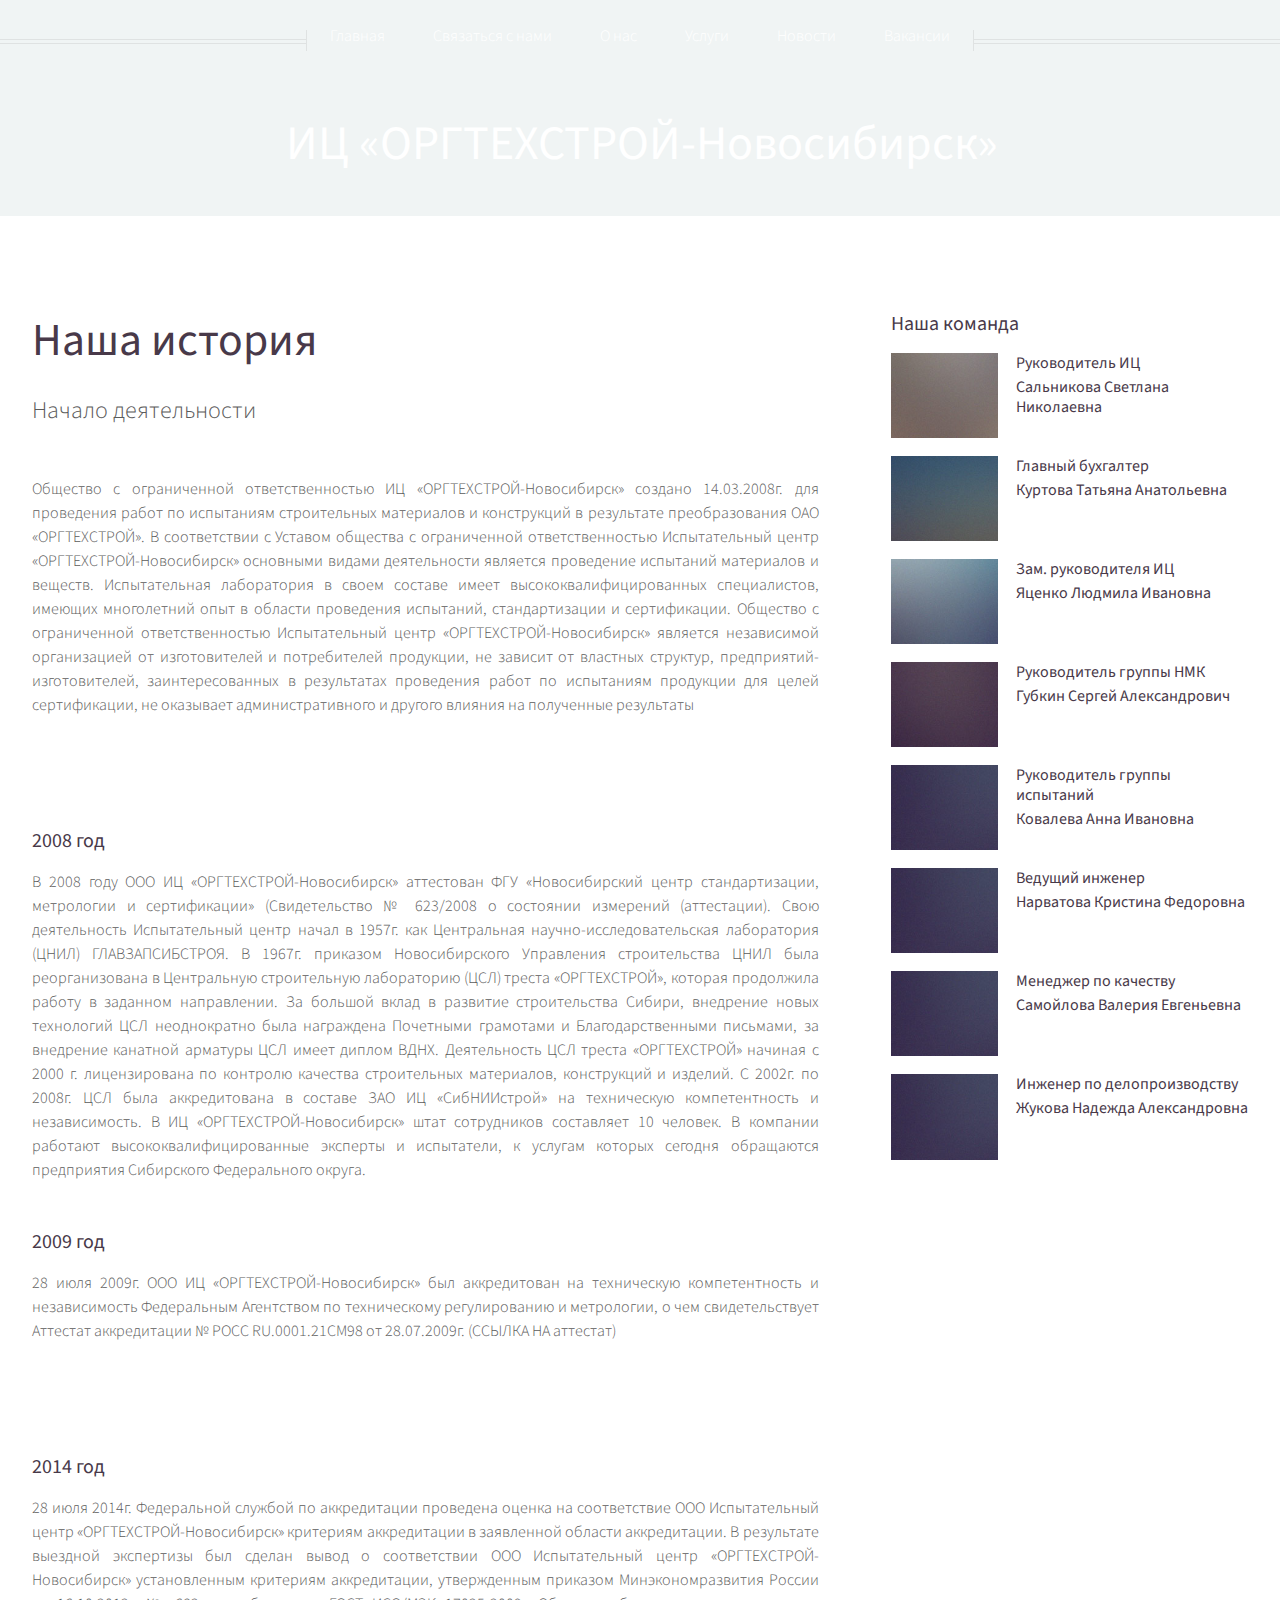
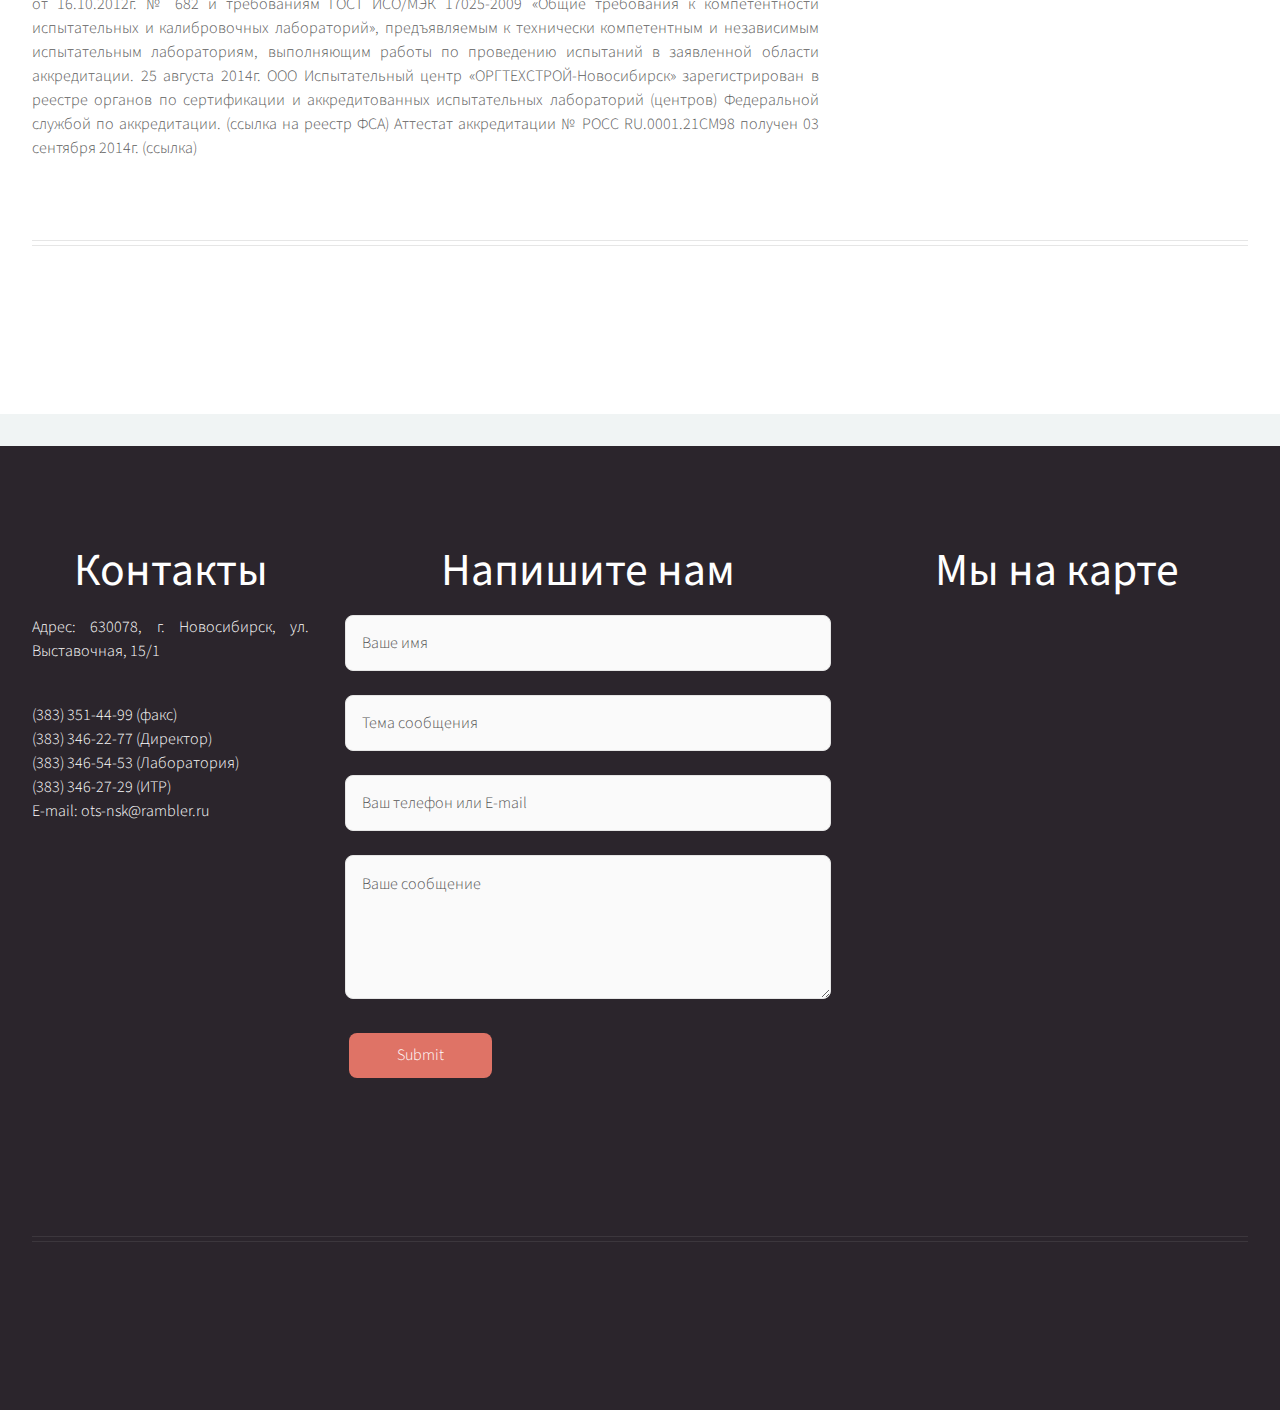
==== history.html @ ccca9468 "initial commit" ====
<!DOCTYPE HTML>
<!--
	Helios by HTML5 UP
	html5up.net | @ajlkn
	Free for personal and commercial use under the CCA 3.0 license (html5up.net/license)
-->
<html>
	<head>
		<title>Наша история</title>
		<meta charset="utf-8" />
		<meta name="viewport" content="width=device-width, initial-scale=1" />
		<!--[if lte IE 8]><script src="assets/js/ie/html5shiv.js"></script><![endif]-->
		<link rel="stylesheet" href="assets/css/main.css" />
		<!--[if lte IE 8]><link rel="stylesheet" href="assets/css/ie8.css" /><![endif]-->
	</head>
	<body class="right-sidebar">
		<div id="page-wrapper">

			<!-- Header -->
				<div id="header">

					<!-- Inner -->
						<div class="inner">
							<header>
								<h1><a href="index.html" id="logo">ИЦ «ОРГТЕХСТРОЙ-Новосибирск»</a></h1>
							</header>
						</div>
					<nav id="nav">
						<ul>
							<li><a href="index.html">Главная</a></li>
							<li><a href="#footer">Связаться с нами</a></li>
							<li>
								<a href="#">О нас</a>
								<ul>
									<li><a href="history.html">История</a></li>
									<li><a href="#">Наши документы</a></li>
									<li><a href="history.html">Руководство</a></li>
								</ul>
							</li>
							<li><a href="offers.html">Услуги</a></li>
							<li><a href="left-sidebar.html">Новости</a></li>
							<li><a href="vacancies.html">Вакансии</a></li>
							<!--<li><a href="no-sidebar.html">No Sidebar</a></li>-->
						</ul>
					</nav>

				</div>

			<!-- Main -->
				<div class="wrapper style1">

					<div class="container">
						<div class="row 200%">
							<div class="8u 12u(mobile)" id="content">
								<!--Сюда--><article id="main">
									<header>
										<h2>Наша история</h2>
										<p>
											Начало деятельности
										</p>
									</header>

									<p>
										Общество с ограниченной ответственностью ИЦ «ОРГТЕХСТРОЙ-Новосибирск» создано 14.03.2008г.  для проведения работ по испытаниям строительных материалов и конструкций в результате преобразования ОАО «ОРГТЕХСТРОЙ».
										В соответствии с Уставом общества с ограниченной ответственностью Испытательный центр «ОРГТЕХСТРОЙ-Новосибирск» основными видами деятельности является проведение испытаний материалов и веществ.
										Испытательная лаборатория в своем составе имеет высококвалифицированных специалистов, имеющих многолетний опыт в области проведения испытаний, стандартизации и сертификации.
										Общество с ограниченной ответственностью Испытательный центр «ОРГТЕХСТРОЙ-Новосибирск» является независимой организацией от изготовителей и потребителей продукции, не зависит от властных структур, предприятий-изготовителей, заинтересованных в результатах проведения работ по испытаниям продукции для целей сертификации, не оказывает административного и другого влияния на полученные результаты

									</p>
									<section>
											<a href="#" class="image featured"><img src="images/imgOnas1.jpg" alt="" /></a>
										<header>
											<h3>2008 год</h3>
										</header>
										<p>
											В 2008 году ООО ИЦ «ОРГТЕХСТРОЙ-Новосибирск» аттестован   ФГУ «Новосибирский центр стандартизации, метрологии и сертификации» (Свидетельство № 623/2008 о состоянии измерений (аттестации).
Свою деятельность Испытательный центр начал в 1957г.  как Центральная научно-исследовательская лаборатория (ЦНИЛ) ГЛАВЗАПСИБСТРОЯ.   В 1967г. приказом Новосибирского Управления строительства ЦНИЛ была реорганизована в Центральную строительную лабораторию (ЦСЛ) треста «ОРГТЕХСТРОЙ», которая продолжила работу в заданном направлении.
За большой вклад в развитие строительства Сибири, внедрение новых технологий ЦСЛ неоднократно была награждена Почетными грамотами и Благодарственными письмами, за внедрение канатной арматуры ЦСЛ имеет диплом ВДНХ.
Деятельность ЦСЛ треста «ОРГТЕХСТРОЙ» начиная с 2000 г.  лицензирована по контролю качества строительных материалов, конструкций и изделий.  С 2002г. по 2008г. ЦСЛ была аккредитована в составе ЗАО ИЦ «СибНИИстрой» на техническую компетентность и независимость.
В ИЦ «ОРГТЕХСТРОЙ-Новосибирск» штат сотрудников составляет 10   человек.    В компании работают высококвалифицированные эксперты и испытатели, к услугам которых сегодня обращаются предприятия Сибирского Федерального округа.

										</p>

									</section>
									<section>
										<header>
											<h3>2009 год</h3>
										</header>
										<p>
											28 июля 2009г.  ООО ИЦ «ОРГТЕХСТРОЙ-Новосибирск» был аккредитован на техническую компетентность и независимость Федеральным Агентством по техническому регулированию и метрологии, о чем свидетельствует Аттестат аккредитации № РОСС RU.0001.21СМ98 от 28.07.2009г. (ССЫЛКА НА аттестат)
										</p>
									</section>
									<a href="#" class="image featured"><img src="images/imgOnas2.jpg" alt="" /></a>
									<section>
										<header>
											<h3>2014 год</h3>
										</header>

										<p>
											28 июля 2014г.  Федеральной службой по аккредитации проведена оценка на соответствие ООО Испытательный центр «ОРГТЕХСТРОЙ-Новосибирск» критериям аккредитации в заявленной области аккредитации.
В результате выездной экспертизы был сделан вывод о соответствии ООО Испытательный центр «ОРГТЕХСТРОЙ-Новосибирск» установленным критериям аккредитации, утвержденным приказом Минэкономразвития России от 16.10.2012г.  № 682 и требованиям ГОСТ ИСО/МЭК 17025-2009 «Общие требования к компетентности испытательных и калибровочных лабораторий», предъявляемым к технически компетентным и независимым испытательным лабораториям, выполняющим работы по проведению испытаний в заявленной области аккредитации.
25 августа 2014г. ООО Испытательный центр «ОРГТЕХСТРОЙ-Новосибирск» зарегистрирован в реестре органов по сертификации и аккредитованных испытательных лабораторий (центров) Федеральной службой по аккредитации. (ссылка на реестр ФСА)

Аттестат аккредитации № РОСС RU.0001.21СМ98  получен   03 сентября 2014г. (ссылка)

</p>
									</section>
								</article>
							</div>
							<div class="4u 12u(mobile)" id="sidebar">
								<section>
									<header>
										<h3>Наша команда</h3>
									</header>
								<!--	<p>
										Tempus cubilia ultrices tempor sagittis. Nisl fermentum consequat integer interdum.
									</p>-->
									<div class="row 50%">
										<div class="4u">
											<a href="#" class="image fit"><img src="images/pic10.jpg" alt="" /></a>
										</div>
										<div class="8u">
											<h4>Руководитель ИЦ</h4>
											<h1>
												Сальникова Светлана Николаевна

											</h1>
										</div>
									</div>
									<div class="row 50%">
										<div class="4u">
											<a href="#" class="image fit"><img src="images/pic12.jpg" alt="" /></a>
										</div>
										<div class="8u">
											<h4>Главный бухгалтер</h4>
											<h1>
												Куртова Татьяна Анатольевна
											</h1>
										</div>
									</div>
									<div class="row 50%">
										<div class="4u">
											<a href="#" class="image fit"><img src="images/pic11.jpg" alt="" /></a>
										</div>
										<div class="8u">
											<h4>Зам. руководителя ИЦ</h4>
											<h1>
												Яценко Людмила Ивановна

											</h1>
										</div>
									</div>

									<div class="row 50%">
										<div class="4u">
											<a href="#" class="image fit"><img src="images/pic13.jpg" alt="" /></a>
										</div>
										<div class="8u">

											<h4>
											Руководитель группы НМК
										</h4>
										<h1>Губкин Сергей Александрович</h1>
										</div>
									</div>
									<div class="row 50%">
										<div class="4u">
											<a href="#" class="image fit"><img src="images/pic14.jpg" alt="" /></a>
										</div>
										<div class="8u">

											<h4>
													Руководитель группы испытаний
											</h4>
											<h1>Ковалева Анна Ивановна</h1>
										</div>
									</div>
									<div class="row 50%">
										<div class="4u">
											<a href="#" class="image fit"><img src="images/pic14.jpg" alt="" /></a>
										</div>
										<div class="8u">

											<h4>
												Ведущий инженер
											</h4>
											<h1>Нарватова Кристина Федоровна</h1>
										</div>
									</div>
									<div class="row 50%">
										<div class="4u">
											<a href="#" class="image fit"><img src="images/pic14.jpg" alt="" /></a>
										</div>
										<div class="8u">
											<h4>
													Менеджер по качеству
											</h4>
											<h1>Самойлова Валерия Евгеньевна</h1>

										</div>
									</div>
									<div class="row 50%">
										<div class="4u">
											<a href="#" class="image fit"><img src="images/pic14.jpg" alt="" /></a>
										</div>
										<div class="8u">
											<h4>
												Инженер по делопроизводству
											</h4>
											<h1>Жукова Надежда Александровна</h1>

										</div>
									</div>
									<!--<footer>
										<a href="#" class="button">Magna Adipiscing</a>
									</footer>-->
								</section>
							</div>
						</div>
						<hr />
						<!--<div class="row">
							<article class="4u 12u(mobile) special">
								<a href="#" class="image featured"><img src="images/pic07.jpg" alt="" /></a>
								<header>
									<h3><a href="#">Gravida aliquam penatibus</a></h3>
								</header>
								<p>
									Amet nullam fringilla nibh nulla convallis tique ante proin sociis accumsan lobortis. Auctor etiam
									porttitor phasellus tempus cubilia ultrices tempor sagittis. Nisl fermentum consequat integer interdum.
								</p>
							</article>
							<article class="4u 12u(mobile) special">
								<a href="#" class="image featured"><img src="images/pic08.jpg" alt="" /></a>
								<header>
									<h3><a href="#">Sed quis rhoncus placerat</a></h3>
								</header>
								<p>
									Amet nullam fringilla nibh nulla convallis tique ante proin sociis accumsan lobortis. Auctor etiam
									porttitor phasellus tempus cubilia ultrices tempor sagittis. Nisl fermentum consequat integer interdum.
								</p>
							</article>
							<article class="4u 12u(mobile) special">
								<a href="#" class="image featured"><img src="images/pic09.jpg" alt="" /></a>
								<header>
									<h3><a href="#">Magna laoreet et aliquam</a></h3>
								</header>
								<p>
									Amet nullam fringilla nibh nulla convallis tique ante proin sociis accumsan lobortis. Auctor etiam
									porttitor phasellus tempus cubilia ultrices tempor sagittis. Nisl fermentum consequat integer interdum.
								</p>
							</article>
						</div>
					</div>

				</div>-->
</div>


			<!-- Footer -->
</div>
			<div id="footer">
				<div class="container">
					<div class="row">

						<!-- Tweets -->
							<section class="3u 12u(mobile)">
								<header>
									<h2>Контакты</h2>
								</header>
								<ul class="divided">
									<li>
										<p>
											<p>Адрес: 630078, г. Новосибирск, ул. Выставочная, 15/1</p>
											<br>
											(383) 351-44-99 (факс)<br>
											(383) 346-22-77 (Директор)<br>
											(383) 346-54-53 (Лаборатория)<br>
											(383) 346-27-29 (ИТР)<br>
											E-mail: ots-nsk@rambler.ru<br>
										</p>
									</li>
								</ul>

							</section>

						<!-- Posts-->
							<section class="5u 12u(mobile)">
								<header>
									<h2>Напишите нам</h2>
								</header>
								<section>
								<form>
									<table>
										<tr>
											<input type="text" placeholder="Ваше имя">
										</tr>
										<br>
									<tr>
										<input type="text" placeholder="Тема сообщения">
									</tr>
									<br>
									<tr>
									<input type="text" placeholder="Ваш телефон или E-mail ">
								</tr>
								<br>
								<tr>
									<textarea placeholder="Ваше сообщение"></textarea>
								</tr>
								<br>
								<tr>
									<td>
</td>
									<td>
									<input type="submit" align="right">
								</td>
								</tr>
								</table>
								</form>
							</section>
							<!--	<ul class="divided">
									<li>
										<article class="post stub">
											<header>
												<h3><a href="#">Nisl fermentum integer</a></h3>
											</header>
											<span class="timestamp">3 hours ago</span>
										</article>
									</li>
									<li>
										<article class="post stub">
											<header>
												<h3><a href="#">Phasellus portitor lorem</a></h3>
											</header>
											<span class="timestamp">6 hours ago</span>
										</article>
									</li>
									<li>
										<article class="post stub">
											<header>
												<h3><a href="#">Magna tempus consequat</a></h3>
											</header>
											<span class="timestamp">Yesterday</span>
										</article>
									</li>
									<li>
										<article class="post stub">
											<header>
												<h3><a href="#">Feugiat lorem ipsum</a></h3>
											</header>
											<span class="timestamp">2 days ago</span>
										</article>
									</li>
								</ul>-->
							</section>

						<!-- Photos -->
							<section class="4u 12u(mobile)">

								<header>
									<h2><span class="label">Мы на карте</span></h2>
								</header>
								<div class="row 25%">
								<iframe src="https://www.google.com/maps/embed?pb=!1m18!1m12!1m3!1d2289.064866136699!2d82.88998901590107!3d54.98949668035609!2m3!1f0!2f0!3f0!3m2!1i1024!2i768!4f13.1!3m3!1m2!1s0x42dfe6e9961759fd%3A0x32cf7e090888623c!2z0J7RgNCz0YLQtdGF0YHRgtGA0L7QuSwg0JjRgdC_0YvRgtCw0YLQtdC70YzQvdCw0Y8g0JvQsNCx0L7RgNCw0YLQvtGA0LjRjw!5e0!3m2!1sru!2sru!4v1465127766313" width="550" height="550" frameborder="0" style="border:0" allowfullscreen></iframe>
							</section>
					</div>
					<hr />
				<!--	<div class="row">
						<div class="12u">

							<!-- Contact -->
								<!--<section class="contact">
									<header>
										<h3>Nisl turpis nascetur interdum?</h3>
									</header>
									<p>Urna nisl non quis interdum mus ornare ridiculus egestas ridiculus lobortis vivamus tempor aliquet.</p>
									<ul class="icons">
										<li><a href="#" class="icon fa-twitter"><span class="label">Twitter</span></a></li>
										<li><a href="#" class="icon fa-facebook"><span class="label">Facebook</span></a></li>
										<li><a href="#" class="icon fa-instagram"><span class="label">Instagram</span></a></li>
										<li><a href="#" class="icon fa-pinterest"><span class="label">Pinterest</span></a></li>
										<li><a href="#" class="icon fa-dribbble"><span class="label">Dribbble</span></a></li>
										<li><a href="#" class="icon fa-linkedin"><span class="label">Linkedin</span></a></li>
									</ul>
								</section>

							<!-- Copyright -->
							<!--	<div class="copyright">
									<ul class="menu">
										<li>&copy; Untitled. All rights reserved.</li><li>Design: <a href="http://html5up.net">HTML5 UP</a></li>
									</ul>
								</div>-->

						</div>

					</div>




		<!-- Scripts -->
			<script src="assets/js/jquery.min.js"></script>
			<script src="assets/js/jquery.dropotron.min.js"></script>
			<script src="assets/js/jquery.scrolly.min.js"></script>
			<script src="assets/js/jquery.onvisible.min.js"></script>
			<script src="assets/js/skel.min.js"></script>
			<script src="assets/js/util.js"></script>
			<!--[if lte IE 8]><script src="assets/js/ie/respond.min.js"></script><![endif]-->
			<script src="assets/js/main.js"></script>

	</body>
</html>
---- assets/css/main.css ----
@import url("http://fonts.googleapis.com/css?family=Source+Sans+Pro:300,300italic,400,400italic,600");
@import url("font-awesome.min.css");

/*
	Helios by HTML5 UP
	html5up.net | @ajlkn
	Free for personal and commercial use under the CCA 3.0 license (html5up.net/license)
*/

/* Reset */

	html, body, div, span, applet, object, iframe, h1, h2, h3, h4, h5, h6, p, blockquote, pre, a, abbr, acronym, address, big, cite, code, del, dfn, em, img, ins, kbd, q, s, samp, small, strike, strong, sub, sup, tt, var, b, u, i, center, dl, dt, dd, ol, ul, li, fieldset, form, label, legend, table, caption, tbody, tfoot, thead, tr, th, td, article, aside, canvas, details, embed, figure, figcaption, footer, header, hgroup, menu, nav, output, ruby, section, summary, time, mark, audio, video {
		margin: 0;
		padding: 0;
		border: 0;
		font-size: 100%;
		font: inherit;
		vertical-align: baseline;
	}

	article, aside, details, figcaption, figure, footer, header, hgroup, menu, nav, section {
		display: block;
	}

	body {
		line-height: 1;
	}

	ol, ul {
		list-style: none;
	}

	blockquote, q {
		quotes: none;
	}

	blockquote:before, blockquote:after, q:before, q:after {
		content: '';
		content: none;
	}

	table {
		border-collapse : separate;
		border-style : solid;
		font-size: small;
	}

	body {
		-webkit-text-size-adjust: none;
	}

/* Box Model */

	*, *:before, *:after {
		-moz-box-sizing: border-box;
		-webkit-box-sizing: border-box;
		box-sizing: border-box;
	}

/* Containers */

	.container {
		margin-left: auto;
		margin-right: auto;
	}

	.container.\31 25\25 {
		width: 100%;
		max-width: 1750px;
		min-width: 1400px;
	}

	.container.\37 5\25 {
		width: 1050px;
	}

	.container.\35 0\25 {
		width: 700px;
	}

	.container.\32 5\25 {
		width: 350px;
	}

	.container {
		width: 1400px;
	}

	@media screen and (max-width: 1680px) {

		.container.\31 25\25 {
			width: 100%;
			max-width: 1500px;
			min-width: 1200px;
		}

		.container.\37 5\25 {
			width: 900px;
		}

		.container.\35 0\25 {
			width: 600px;
		}

		.container.\32 5\25 {
			width: 300px;
		}

		.container {
			width: 1200px;
		}

	}

	@media screen and (max-width: 1280px) {

		.container.\31 25\25 {
			width: 100%;
			max-width: 125%;
			min-width: 100%;
		}

		.container.\37 5\25 {
			width: 75%;
		}

		.container.\35 0\25 {
			width: 50%;
		}

		.container.\32 5\25 {
			width: 25%;
		}

		.container {
			width: 100%;
		}

	}

	@media screen and (max-width: 960px) {

		.container.\31 25\25 {
			width: 100%;
			max-width: 125%;
			min-width: 100%;
		}

		.container.\37 5\25 {
			width: 75%;
		}

		.container.\35 0\25 {
			width: 50%;
		}

		.container.\32 5\25 {
			width: 25%;
		}

		.container {
			width: 100%;
		}

	}

	@media screen and (max-width: 840px) {

		.container.\31 25\25 {
			width: 100%;
			max-width: 125%;
			min-width: 100%;
		}

		.container.\37 5\25 {
			width: 75%;
		}

		.container.\35 0\25 {
			width: 50%;
		}

		.container.\32 5\25 {
			width: 25%;
		}

		.container {
			width: 100% !important;
		}

	}

	@media screen and (max-width: 736px) {

		.container.\31 25\25 {
			width: 100%;
			max-width: 125%;
			min-width: 100%;
		}

		.container.\37 5\25 {
			width: 75%;
		}

		.container.\35 0\25 {
			width: 50%;
		}

		.container.\32 5\25 {
			width: 25%;
		}

		.container {
			width: 100% !important;
		}

	}

/* Grid */

	.row {
		border-bottom: solid 1px transparent;
		-moz-box-sizing: border-box;
		-webkit-box-sizing: border-box;
		box-sizing: border-box;
	}

	.row > * {
		float: left;
		-moz-box-sizing: border-box;
		-webkit-box-sizing: border-box;
		box-sizing: border-box;
	}

	.row:after, .row:before {
		content: '';
		display: block;
		clear: both;
		height: 0;
	}

	.row.uniform > * > :first-child {
		margin-top: 0;
	}

	.row.uniform > * > :last-child {
		margin-bottom: 0;
	}

	.row.\30 \25 > * {
		padding: 0px 0 0 0px;
	}

	.row.\30 \25 {
		margin: 0px 0 -1px 0px;
	}

	.row.uniform.\30 \25 > * {
		padding: 0px 0 0 0px;
	}

	.row.uniform.\30 \25 {
		margin: 0px 0 -1px 0px;
	}

	.row > * {
		padding: 48px 0 0 48px;
	}

	.row {
		margin: -48px 0 -1px -48px;
	}

	.row.uniform > * {
		padding: 48px 0 0 48px;
	}

	.row.uniform {
		margin: -48px 0 -1px -48px;
	}

	.row.\32 00\25 > * {
		padding: 96px 0 0 96px;
	}

	.row.\32 00\25 {
		margin: -96px 0 -1px -96px;
	}

	.row.uniform.\32 00\25 > * {
		padding: 96px 0 0 96px;
	}

	.row.uniform.\32 00\25 {
		margin: -96px 0 -1px -96px;
	}

	.row.\31 50\25 > * {
		padding: 72px 0 0 72px;
	}

	.row.\31 50\25 {
		margin: -72px 0 -1px -72px;
	}

	.row.uniform.\31 50\25 > * {
		padding: 72px 0 0 72px;
	}

	.row.uniform.\31 50\25 {
		margin: -72px 0 -1px -72px;
	}

	.row.\35 0\25 > * {
		padding: 24px 0 0 24px;
	}

	.row.\35 0\25 {
		margin: -24px 0 -1px -24px;
	}

	.row.uniform.\35 0\25 > * {
		padding: 24px 0 0 24px;
	}

	.row.uniform.\35 0\25 {
		margin: -24px 0 -1px -24px;
	}

	.row.\32 5\25 > * {
		padding: 12px 0 0 12px;
	}

	.row.\32 5\25 {
		margin: -12px 0 -1px -12px;
	}

	.row.uniform.\32 5\25 > * {
		padding: 12px 0 0 12px;
	}

	.row.uniform.\32 5\25 {
		margin: -12px 0 -1px -12px;
	}

	.\31 2u, .\31 2u\24 {
		width: 100%;
		clear: none;
		margin-left: 0;
	}

	.\31 1u, .\31 1u\24 {
		width: 91.6666666667%;
		clear: none;
		margin-left: 0;
	}

	.\31 0u, .\31 0u\24 {
		width: 83.3333333333%;
		clear: none;
		margin-left: 0;
	}

	.\39 u, .\39 u\24 {
		width: 75%;
		clear: none;
		margin-left: 0;
	}

	.\38 u, .\38 u\24 {
		width: 66.6666666667%;
		clear: none;
		margin-left: 0;
	}

	.\37 u, .\37 u\24 {
		width: 58.3333333333%;
		clear: none;
		margin-left: 0;
	}

	.\36 u, .\36 u\24 {
		width: 50%;
		clear: none;
		margin-left: 0;
	}

	.\35 u, .\35 u\24 {
		width: 41.6666666667%;
		clear: none;
		margin-left: 0;
	}

	.\34 u, .\34 u\24 {
		width: 33.3333333333%;
		clear: none;
		margin-left: 0;
	}

	.\33 u, .\33 u\24 {
		width: 25%;
		clear: none;
		margin-left: 0;
	}

	.\32 u, .\32 u\24 {
		width: 16.6666666667%;
		clear: none;
		margin-left: 0;
	}

	.\31 u, .\31 u\24 {
		width: 8.3333333333%;
		clear: none;
		margin-left: 0;
	}

	.\31 2u\24 + *,
	.\31 1u\24 + *,
	.\31 0u\24 + *,
	.\39 u\24 + *,
	.\38 u\24 + *,
	.\37 u\24 + *,
	.\36 u\24 + *,
	.\35 u\24 + *,
	.\34 u\24 + *,
	.\33 u\24 + *,
	.\32 u\24 + *,
	.\31 u\24 + * {
		clear: left;
	}

	.\-11u {
		margin-left: 91.66667%;
	}

	.\-10u {
		margin-left: 83.33333%;
	}

	.\-9u {
		margin-left: 75%;
	}

	.\-8u {
		margin-left: 66.66667%;
	}

	.\-7u {
		margin-left: 58.33333%;
	}

	.\-6u {
		margin-left: 50%;
	}

	.\-5u {
		margin-left: 41.66667%;
	}

	.\-4u {
		margin-left: 33.33333%;
	}

	.\-3u {
		margin-left: 25%;
	}

	.\-2u {
		margin-left: 16.66667%;
	}

	.\-1u {
		margin-left: 8.33333%;
	}

	@media screen and (max-width: 1680px) {

		.row > * {
			padding: 48px 0 0 48px;
		}

		.row {
			margin: -48px 0 -1px -48px;
		}

		.row.uniform > * {
			padding: 48px 0 0 48px;
		}

		.row.uniform {
			margin: -48px 0 -1px -48px;
		}

		.row.\32 00\25 > * {
			padding: 96px 0 0 96px;
		}

		.row.\32 00\25 {
			margin: -96px 0 -1px -96px;
		}

		.row.uniform.\32 00\25 > * {
			padding: 96px 0 0 96px;
		}

		.row.uniform.\32 00\25 {
			margin: -96px 0 -1px -96px;
		}

		.row.\31 50\25 > * {
			padding: 72px 0 0 72px;
		}

		.row.\31 50\25 {
			margin: -72px 0 -1px -72px;
		}

		.row.uniform.\31 50\25 > * {
			padding: 72px 0 0 72px;
		}

		.row.uniform.\31 50\25 {
			margin: -72px 0 -1px -72px;
		}

		.row.\35 0\25 > * {
			padding: 24px 0 0 24px;
		}

		.row.\35 0\25 {
			margin: -24px 0 -1px -24px;
		}

		.row.uniform.\35 0\25 > * {
			padding: 24px 0 0 24px;
		}

		.row.uniform.\35 0\25 {
			margin: -24px 0 -1px -24px;
		}

		.row.\32 5\25 > * {
			padding: 12px 0 0 12px;
		}

		.row.\32 5\25 {
			margin: -12px 0 -1px -12px;
		}

		.row.uniform.\32 5\25 > * {
			padding: 12px 0 0 12px;
		}

		.row.uniform.\32 5\25 {
			margin: -12px 0 -1px -12px;
		}

		.\31 2u\28wide\29, .\31 2u\24\28wide\29 {
			width: 100%;
			clear: none;
			margin-left: 0;
		}

		.\31 1u\28wide\29, .\31 1u\24\28wide\29 {
			width: 91.6666666667%;
			clear: none;
			margin-left: 0;
		}

		.\31 0u\28wide\29, .\31 0u\24\28wide\29 {
			width: 83.3333333333%;
			clear: none;
			margin-left: 0;
		}

		.\39 u\28wide\29, .\39 u\24\28wide\29 {
			width: 75%;
			clear: none;
			margin-left: 0;
		}

		.\38 u\28wide\29, .\38 u\24\28wide\29 {
			width: 66.6666666667%;
			clear: none;
			margin-left: 0;
		}

		.\37 u\28wide\29, .\37 u\24\28wide\29 {
			width: 58.3333333333%;
			clear: none;
			margin-left: 0;
		}

		.\36 u\28wide\29, .\36 u\24\28wide\29 {
			width: 50%;
			clear: none;
			margin-left: 0;
		}

		.\35 u\28wide\29, .\35 u\24\28wide\29 {
			width: 41.6666666667%;
			clear: none;
			margin-left: 0;
		}

		.\34 u\28wide\29, .\34 u\24\28wide\29 {
			width: 33.3333333333%;
			clear: none;
			margin-left: 0;
		}

		.\33 u\28wide\29, .\33 u\24\28wide\29 {
			width: 25%;
			clear: none;
			margin-left: 0;
		}

		.\32 u\28wide\29, .\32 u\24\28wide\29 {
			width: 16.6666666667%;
			clear: none;
			margin-left: 0;
		}

		.\31 u\28wide\29, .\31 u\24\28wide\29 {
			width: 8.3333333333%;
			clear: none;
			margin-left: 0;
		}

		.\31 2u\24\28wide\29 + *,
		.\31 1u\24\28wide\29 + *,
		.\31 0u\24\28wide\29 + *,
		.\39 u\24\28wide\29 + *,
		.\38 u\24\28wide\29 + *,
		.\37 u\24\28wide\29 + *,
		.\36 u\24\28wide\29 + *,
		.\35 u\24\28wide\29 + *,
		.\34 u\24\28wide\29 + *,
		.\33 u\24\28wide\29 + *,
		.\32 u\24\28wide\29 + *,
		.\31 u\24\28wide\29 + * {
			clear: left;
		}

		.\-11u\28wide\29 {
			margin-left: 91.66667%;
		}

		.\-10u\28wide\29 {
			margin-left: 83.33333%;
		}

		.\-9u\28wide\29 {
			margin-left: 75%;
		}

		.\-8u\28wide\29 {
			margin-left: 66.66667%;
		}

		.\-7u\28wide\29 {
			margin-left: 58.33333%;
		}

		.\-6u\28wide\29 {
			margin-left: 50%;
		}

		.\-5u\28wide\29 {
			margin-left: 41.66667%;
		}

		.\-4u\28wide\29 {
			margin-left: 33.33333%;
		}

		.\-3u\28wide\29 {
			margin-left: 25%;
		}

		.\-2u\28wide\29 {
			margin-left: 16.66667%;
		}

		.\-1u\28wide\29 {
			margin-left: 8.33333%;
		}

	}

	@media screen and (max-width: 1280px) {

		.row > * {
			padding: 36px 0 0 36px;
		}

		.row {
			margin: -36px 0 -1px -36px;
		}

		.row.uniform > * {
			padding: 36px 0 0 36px;
		}

		.row.uniform {
			margin: -36px 0 -1px -36px;
		}

		.row.\32 00\25 > * {
			padding: 72px 0 0 72px;
		}

		.row.\32 00\25 {
			margin: -72px 0 -1px -72px;
		}

		.row.uniform.\32 00\25 > * {
			padding: 72px 0 0 72px;
		}

		.row.uniform.\32 00\25 {
			margin: -72px 0 -1px -72px;
		}

		.row.\31 50\25 > * {
			padding: 54px 0 0 54px;
		}

		.row.\31 50\25 {
			margin: -54px 0 -1px -54px;
		}

		.row.uniform.\31 50\25 > * {
			padding: 54px 0 0 54px;
		}

		.row.uniform.\31 50\25 {
			margin: -54px 0 -1px -54px;
		}

		.row.\35 0\25 > * {
			padding: 18px 0 0 18px;
		}

		.row.\35 0\25 {
			margin: -18px 0 -1px -18px;
		}

		.row.uniform.\35 0\25 > * {
			padding: 18px 0 0 18px;
		}

		.row.uniform.\35 0\25 {
			margin: -18px 0 -1px -18px;
		}

		.row.\32 5\25 > * {
			padding: 9px 0 0 9px;
		}

		.row.\32 5\25 {
			margin: -9px 0 -1px -9px;
		}

		.row.uniform.\32 5\25 > * {
			padding: 9px 0 0 9px;
		}

		.row.uniform.\32 5\25 {
			margin: -9px 0 -1px -9px;
		}

		.\31 2u\28normal\29, .\31 2u\24\28normal\29 {
			width: 100%;
			clear: none;
			margin-left: 0;
		}

		.\31 1u\28normal\29, .\31 1u\24\28normal\29 {
			width: 91.6666666667%;
			clear: none;
			margin-left: 0;
		}

		.\31 0u\28normal\29, .\31 0u\24\28normal\29 {
			width: 83.3333333333%;
			clear: none;
			margin-left: 0;
		}

		.\39 u\28normal\29, .\39 u\24\28normal\29 {
			width: 75%;
			clear: none;
			margin-left: 0;
		}

		.\38 u\28normal\29, .\38 u\24\28normal\29 {
			width: 66.6666666667%;
			clear: none;
			margin-left: 0;
		}

		.\37 u\28normal\29, .\37 u\24\28normal\29 {
			width: 58.3333333333%;
			clear: none;
			margin-left: 0;
		}

		.\36 u\28normal\29, .\36 u\24\28normal\29 {
			width: 50%;
			clear: none;
			margin-left: 0;
		}

		.\35 u\28normal\29, .\35 u\24\28normal\29 {
			width: 41.6666666667%;
			clear: none;
			margin-left: 0;
		}

		.\34 u\28normal\29, .\34 u\24\28normal\29 {
			width: 33.3333333333%;
			clear: none;
			margin-left: 0;
		}

		.\33 u\28normal\29, .\33 u\24\28normal\29 {
			width: 25%;
			clear: none;
			margin-left: 0;
		}

		.\32 u\28normal\29, .\32 u\24\28normal\29 {
			width: 16.6666666667%;
			clear: none;
			margin-left: 0;
		}

		.\31 u\28normal\29, .\31 u\24\28normal\29 {
			width: 8.3333333333%;
			clear: none;
			margin-left: 0;
		}

		.\31 2u\24\28normal\29 + *,
		.\31 1u\24\28normal\29 + *,
		.\31 0u\24\28normal\29 + *,
		.\39 u\24\28normal\29 + *,
		.\38 u\24\28normal\29 + *,
		.\37 u\24\28normal\29 + *,
		.\36 u\24\28normal\29 + *,
		.\35 u\24\28normal\29 + *,
		.\34 u\24\28normal\29 + *,
		.\33 u\24\28normal\29 + *,
		.\32 u\24\28normal\29 + *,
		.\31 u\24\28normal\29 + * {
			clear: left;
		}

		.\-11u\28normal\29 {
			margin-left: 91.66667%;
		}

		.\-10u\28normal\29 {
			margin-left: 83.33333%;
		}

		.\-9u\28normal\29 {
			margin-left: 75%;
		}

		.\-8u\28normal\29 {
			margin-left: 66.66667%;
		}

		.\-7u\28normal\29 {
			margin-left: 58.33333%;
		}

		.\-6u\28normal\29 {
			margin-left: 50%;
		}

		.\-5u\28normal\29 {
			margin-left: 41.66667%;
		}

		.\-4u\28normal\29 {
			margin-left: 33.33333%;
		}

		.\-3u\28normal\29 {
			margin-left: 25%;
		}

		.\-2u\28normal\29 {
			margin-left: 16.66667%;
		}

		.\-1u\28normal\29 {
			margin-left: 8.33333%;
		}

	}

	@media screen and (max-width: 960px) {

		.row > * {
			padding: 32px 0 0 32px;
		}

		.row {
			margin: -32px 0 -1px -32px;
		}

		.row.uniform > * {
			padding: 32px 0 0 32px;
		}

		.row.uniform {
			margin: -32px 0 -1px -32px;
		}

		.row.\32 00\25 > * {
			padding: 64px 0 0 64px;
		}

		.row.\32 00\25 {
			margin: -64px 0 -1px -64px;
		}

		.row.uniform.\32 00\25 > * {
			padding: 64px 0 0 64px;
		}

		.row.uniform.\32 00\25 {
			margin: -64px 0 -1px -64px;
		}

		.row.\31 50\25 > * {
			padding: 48px 0 0 48px;
		}

		.row.\31 50\25 {
			margin: -48px 0 -1px -48px;
		}

		.row.uniform.\31 50\25 > * {
			padding: 48px 0 0 48px;
		}

		.row.uniform.\31 50\25 {
			margin: -48px 0 -1px -48px;
		}

		.row.\35 0\25 > * {
			padding: 16px 0 0 16px;
		}

		.row.\35 0\25 {
			margin: -16px 0 -1px -16px;
		}

		.row.uniform.\35 0\25 > * {
			padding: 16px 0 0 16px;
		}

		.row.uniform.\35 0\25 {
			margin: -16px 0 -1px -16px;
		}

		.row.\32 5\25 > * {
			padding: 8px 0 0 8px;
		}

		.row.\32 5\25 {
			margin: -8px 0 -1px -8px;
		}

		.row.uniform.\32 5\25 > * {
			padding: 8px 0 0 8px;
		}

		.row.uniform.\32 5\25 {
			margin: -8px 0 -1px -8px;
		}

		.\31 2u\28narrow\29, .\31 2u\24\28narrow\29 {
			width: 100%;
			clear: none;
			margin-left: 0;
		}

		.\31 1u\28narrow\29, .\31 1u\24\28narrow\29 {
			width: 91.6666666667%;
			clear: none;
			margin-left: 0;
		}

		.\31 0u\28narrow\29, .\31 0u\24\28narrow\29 {
			width: 83.3333333333%;
			clear: none;
			margin-left: 0;
		}

		.\39 u\28narrow\29, .\39 u\24\28narrow\29 {
			width: 75%;
			clear: none;
			margin-left: 0;
		}

		.\38 u\28narrow\29, .\38 u\24\28narrow\29 {
			width: 66.6666666667%;
			clear: none;
			margin-left: 0;
		}

		.\37 u\28narrow\29, .\37 u\24\28narrow\29 {
			width: 58.3333333333%;
			clear: none;
			margin-left: 0;
		}

		.\36 u\28narrow\29, .\36 u\24\28narrow\29 {
			width: 50%;
			clear: none;
			margin-left: 0;
		}

		.\35 u\28narrow\29, .\35 u\24\28narrow\29 {
			width: 41.6666666667%;
			clear: none;
			margin-left: 0;
		}

		.\34 u\28narrow\29, .\34 u\24\28narrow\29 {
			width: 33.3333333333%;
			clear: none;
			margin-left: 0;
		}

		.\33 u\28narrow\29, .\33 u\24\28narrow\29 {
			width: 25%;
			clear: none;
			margin-left: 0;
		}

		.\32 u\28narrow\29, .\32 u\24\28narrow\29 {
			width: 16.6666666667%;
			clear: none;
			margin-left: 0;
		}

		.\31 u\28narrow\29, .\31 u\24\28narrow\29 {
			width: 8.3333333333%;
			clear: none;
			margin-left: 0;
		}

		.\31 2u\24\28narrow\29 + *,
		.\31 1u\24\28narrow\29 + *,
		.\31 0u\24\28narrow\29 + *,
		.\39 u\24\28narrow\29 + *,
		.\38 u\24\28narrow\29 + *,
		.\37 u\24\28narrow\29 + *,
		.\36 u\24\28narrow\29 + *,
		.\35 u\24\28narrow\29 + *,
		.\34 u\24\28narrow\29 + *,
		.\33 u\24\28narrow\29 + *,
		.\32 u\24\28narrow\29 + *,
		.\31 u\24\28narrow\29 + * {
			clear: left;
		}

		.\-11u\28narrow\29 {
			margin-left: 91.66667%;
		}

		.\-10u\28narrow\29 {
			margin-left: 83.33333%;
		}

		.\-9u\28narrow\29 {
			margin-left: 75%;
		}

		.\-8u\28narrow\29 {
			margin-left: 66.66667%;
		}

		.\-7u\28narrow\29 {
			margin-left: 58.33333%;
		}

		.\-6u\28narrow\29 {
			margin-left: 50%;
		}

		.\-5u\28narrow\29 {
			margin-left: 41.66667%;
		}

		.\-4u\28narrow\29 {
			margin-left: 33.33333%;
		}

		.\-3u\28narrow\29 {
			margin-left: 25%;
		}

		.\-2u\28narrow\29 {
			margin-left: 16.66667%;
		}

		.\-1u\28narrow\29 {
			margin-left: 8.33333%;
		}

	}

	@media screen and (max-width: 840px) {

		.row > * {
			padding: 32px 0 0 32px;
		}

		.row {
			margin: -32px 0 -1px -32px;
		}

		.row.uniform > * {
			padding: 32px 0 0 32px;
		}

		.row.uniform {
			margin: -32px 0 -1px -32px;
		}

		.row.\32 00\25 > * {
			padding: 64px 0 0 64px;
		}

		.row.\32 00\25 {
			margin: -64px 0 -1px -64px;
		}

		.row.uniform.\32 00\25 > * {
			padding: 64px 0 0 64px;
		}

		.row.uniform.\32 00\25 {
			margin: -64px 0 -1px -64px;
		}

		.row.\31 50\25 > * {
			padding: 48px 0 0 48px;
		}

		.row.\31 50\25 {
			margin: -48px 0 -1px -48px;
		}

		.row.uniform.\31 50\25 > * {
			padding: 48px 0 0 48px;
		}

		.row.uniform.\31 50\25 {
			margin: -48px 0 -1px -48px;
		}

		.row.\35 0\25 > * {
			padding: 16px 0 0 16px;
		}

		.row.\35 0\25 {
			margin: -16px 0 -1px -16px;
		}

		.row.uniform.\35 0\25 > * {
			padding: 16px 0 0 16px;
		}

		.row.uniform.\35 0\25 {
			margin: -16px 0 -1px -16px;
		}

		.row.\32 5\25 > * {
			padding: 8px 0 0 8px;
		}

		.row.\32 5\25 {
			margin: -8px 0 -1px -8px;
		}

		.row.uniform.\32 5\25 > * {
			padding: 8px 0 0 8px;
		}

		.row.uniform.\32 5\25 {
			margin: -8px 0 -1px -8px;
		}

		.\31 2u\28narrower\29, .\31 2u\24\28narrower\29 {
			width: 100%;
			clear: none;
			margin-left: 0;
		}

		.\31 1u\28narrower\29, .\31 1u\24\28narrower\29 {
			width: 91.6666666667%;
			clear: none;
			margin-left: 0;
		}

		.\31 0u\28narrower\29, .\31 0u\24\28narrower\29 {
			width: 83.3333333333%;
			clear: none;
			margin-left: 0;
		}

		.\39 u\28narrower\29, .\39 u\24\28narrower\29 {
			width: 75%;
			clear: none;
			margin-left: 0;
		}

		.\38 u\28narrower\29, .\38 u\24\28narrower\29 {
			width: 66.6666666667%;
			clear: none;
			margin-left: 0;
		}

		.\37 u\28narrower\29, .\37 u\24\28narrower\29 {
			width: 58.3333333333%;
			clear: none;
			margin-left: 0;
		}

		.\36 u\28narrower\29, .\36 u\24\28narrower\29 {
			width: 50%;
			clear: none;
			margin-left: 0;
		}

		.\35 u\28narrower\29, .\35 u\24\28narrower\29 {
			width: 41.6666666667%;
			clear: none;
			margin-left: 0;
		}

		.\34 u\28narrower\29, .\34 u\24\28narrower\29 {
			width: 33.3333333333%;
			clear: none;
			margin-left: 0;
		}

		.\33 u\28narrower\29, .\33 u\24\28narrower\29 {
			width: 25%;
			clear: none;
			margin-left: 0;
		}

		.\32 u\28narrower\29, .\32 u\24\28narrower\29 {
			width: 16.6666666667%;
			clear: none;
			margin-left: 0;
		}

		.\31 u\28narrower\29, .\31 u\24\28narrower\29 {
			width: 8.3333333333%;
			clear: none;
			margin-left: 0;
		}

		.\31 2u\24\28narrower\29 + *,
		.\31 1u\24\28narrower\29 + *,
		.\31 0u\24\28narrower\29 + *,
		.\39 u\24\28narrower\29 + *,
		.\38 u\24\28narrower\29 + *,
		.\37 u\24\28narrower\29 + *,
		.\36 u\24\28narrower\29 + *,
		.\35 u\24\28narrower\29 + *,
		.\34 u\24\28narrower\29 + *,
		.\33 u\24\28narrower\29 + *,
		.\32 u\24\28narrower\29 + *,
		.\31 u\24\28narrower\29 + * {
			clear: left;
		}

		.\-11u\28narrower\29 {
			margin-left: 91.66667%;
		}

		.\-10u\28narrower\29 {
			margin-left: 83.33333%;
		}

		.\-9u\28narrower\29 {
			margin-left: 75%;
		}

		.\-8u\28narrower\29 {
			margin-left: 66.66667%;
		}

		.\-7u\28narrower\29 {
			margin-left: 58.33333%;
		}

		.\-6u\28narrower\29 {
			margin-left: 50%;
		}

		.\-5u\28narrower\29 {
			margin-left: 41.66667%;
		}

		.\-4u\28narrower\29 {
			margin-left: 33.33333%;
		}

		.\-3u\28narrower\29 {
			margin-left: 25%;
		}

		.\-2u\28narrower\29 {
			margin-left: 16.66667%;
		}

		.\-1u\28narrower\29 {
			margin-left: 8.33333%;
		}

	}

	@media screen and (max-width: 736px) {

		.row > * {
			padding: 20px 0 0 20px;
		}

		.row {
			margin: -20px 0 -1px -20px;
		}

		.row.uniform > * {
			padding: 20px 0 0 20px;
		}

		.row.uniform {
			margin: -20px 0 -1px -20px;
		}

		.row.\32 00\25 > * {
			padding: 40px 0 0 40px;
		}

		.row.\32 00\25 {
			margin: -40px 0 -1px -40px;
		}

		.row.uniform.\32 00\25 > * {
			padding: 40px 0 0 40px;
		}

		.row.uniform.\32 00\25 {
			margin: -40px 0 -1px -40px;
		}

		.row.\31 50\25 > * {
			padding: 30px 0 0 30px;
		}

		.row.\31 50\25 {
			margin: -30px 0 -1px -30px;
		}

		.row.uniform.\31 50\25 > * {
			padding: 30px 0 0 30px;
		}

		.row.uniform.\31 50\25 {
			margin: -30px 0 -1px -30px;
		}

		.row.\35 0\25 > * {
			padding: 10px 0 0 10px;
		}

		.row.\35 0\25 {
			margin: -10px 0 -1px -10px;
		}

		.row.uniform.\35 0\25 > * {
			padding: 10px 0 0 10px;
		}

		.row.uniform.\35 0\25 {
			margin: -10px 0 -1px -10px;
		}

		.row.\32 5\25 > * {
			padding: 5px 0 0 5px;
		}

		.row.\32 5\25 {
			margin: -5px 0 -1px -5px;
		}

		.row.uniform.\32 5\25 > * {
			padding: 5px 0 0 5px;
		}

		.row.uniform.\32 5\25 {
			margin: -5px 0 -1px -5px;
		}

		.\31 2u\28mobile\29, .\31 2u\24\28mobile\29 {
			width: 100%;
			clear: none;
			margin-left: 0;
		}

		.\31 1u\28mobile\29, .\31 1u\24\28mobile\29 {
			width: 91.6666666667%;
			clear: none;
			margin-left: 0;
		}

		.\31 0u\28mobile\29, .\31 0u\24\28mobile\29 {
			width: 83.3333333333%;
			clear: none;
			margin-left: 0;
		}

		.\39 u\28mobile\29, .\39 u\24\28mobile\29 {
			width: 75%;
			clear: none;
			margin-left: 0;
		}

		.\38 u\28mobile\29, .\38 u\24\28mobile\29 {
			width: 66.6666666667%;
			clear: none;
			margin-left: 0;
		}

		.\37 u\28mobile\29, .\37 u\24\28mobile\29 {
			width: 58.3333333333%;
			clear: none;
			margin-left: 0;
		}

		.\36 u\28mobile\29, .\36 u\24\28mobile\29 {
			width: 50%;
			clear: none;
			margin-left: 0;
		}

		.\35 u\28mobile\29, .\35 u\24\28mobile\29 {
			width: 41.6666666667%;
			clear: none;
			margin-left: 0;
		}

		.\34 u\28mobile\29, .\34 u\24\28mobile\29 {
			width: 33.3333333333%;
			clear: none;
			margin-left: 0;
		}

		.\33 u\28mobile\29, .\33 u\24\28mobile\29 {
			width: 25%;
			clear: none;
			margin-left: 0;
		}

		.\32 u\28mobile\29, .\32 u\24\28mobile\29 {
			width: 16.6666666667%;
			clear: none;
			margin-left: 0;
		}

		.\31 u\28mobile\29, .\31 u\24\28mobile\29 {
			width: 8.3333333333%;
			clear: none;
			margin-left: 0;
		}

		.\31 2u\24\28mobile\29 + *,
		.\31 1u\24\28mobile\29 + *,
		.\31 0u\24\28mobile\29 + *,
		.\39 u\24\28mobile\29 + *,
		.\38 u\24\28mobile\29 + *,
		.\37 u\24\28mobile\29 + *,
		.\36 u\24\28mobile\29 + *,
		.\35 u\24\28mobile\29 + *,
		.\34 u\24\28mobile\29 + *,
		.\33 u\24\28mobile\29 + *,
		.\32 u\24\28mobile\29 + *,
		.\31 u\24\28mobile\29 + * {
			clear: left;
		}

		.\-11u\28mobile\29 {
			margin-left: 91.66667%;
		}

		.\-10u\28mobile\29 {
			margin-left: 83.33333%;
		}

		.\-9u\28mobile\29 {
			margin-left: 75%;
		}

		.\-8u\28mobile\29 {
			margin-left: 66.66667%;
		}

		.\-7u\28mobile\29 {
			margin-left: 58.33333%;
		}

		.\-6u\28mobile\29 {
			margin-left: 50%;
		}

		.\-5u\28mobile\29 {
			margin-left: 41.66667%;
		}

		.\-4u\28mobile\29 {
			margin-left: 33.33333%;
		}

		.\-3u\28mobile\29 {
			margin-left: 25%;
		}

		.\-2u\28mobile\29 {
			margin-left: 16.66667%;
		}

		.\-1u\28mobile\29 {
			margin-left: 8.33333%;
		}

	}

/* Basic */

	body {
		background: #f0f4f4;
		color: #5b5b5b;
		font-size: 15pt;
		line-height: 1.85em;
		font-family: 'Source Sans Pro', sans-serif;
		font-weight: 300;
	}

		body.is-loading *, body.is-loading *:after, body.is-loading *:before {
			-moz-transition: none !important;
			-webkit-transition: none !important;
			-ms-transition: none !important;
			transition: none !important;
			-moz-animation: none !important;
			-webkit-animation: none !important;
			-ms-animation: none !important;
			animation: none !important;
		}

	input, textarea, select {
		font-size: 15pt;
		line-height: 1.85em;
		font-family: 'Source Sans Pro', sans-serif;
		font-weight: 300;
	}

	h1, h2, h3, h4, h5, h6 {
		font-weight: 400;
		color: #483949;
		line-height: 1.25em;
	}

	h1 a, h2 a, h3 a, h4 a, h5 a, h6 a {
		color: inherit;
		text-decoration: none;
		border-bottom-color: transparent;
	}

	h1 strong, h2 strong, h3 strong, h4 strong, h5 strong, h6 strong {
		font-weight: 600;
	}

	h2 {
		font-size: 2.85em;
	}

	h3 {
		font-size: 1.25em;
	}

	h4 {
		font-size: 1em;
		margin: 0 0 0.25em 0;
	}

	strong, b {
		font-weight: 400;
		color: #483949;
	}

	em, i {
		font-style: italic;
	}

	a {
		color: inherit;
		border-bottom: solid 1px rgba(128, 128, 128, 0.15);
		text-decoration: none;
		-moz-transition: background-color 0.35s ease-in-out, color 0.35s ease-in-out, border-bottom-color 0.35s ease-in-out;
		-webkit-transition: background-color 0.35s ease-in-out, color 0.35s ease-in-out, border-bottom-color 0.35s ease-in-out;
		-ms-transition: background-color 0.35s ease-in-out, color 0.35s ease-in-out, border-bottom-color 0.35s ease-in-out;
		transition: background-color 0.35s ease-in-out, color 0.35s ease-in-out, border-bottom-color 0.35s ease-in-out;
	}

		a:hover {
			color: #ef8376;
			border-bottom-color: transparent;
		}

	sub {
		position: relative;
		top: 0.5em;
		font-size: 0.8em;
	}

	sup {
		position: relative;
		top: -0.5em;
		font-size: 0.8em;
	}

	blockquote {
		border-left: solid 0.5em #ddd;
		padding: 1em 0 1em 2em;
		font-style: italic;
	}

	p, ul, ol, dl, table {
		margin-bottom: 1em;
	}

	p {
		text-align: justify;
	}

	br.clear {
		clear: both;
	}

	hr {
		position: relative;
		display: block;
		border: 0;
		top: 4.5em;
		margin-bottom: 9em;
		height: 6px;
		border-top: solid 1px rgba(128, 128, 128, 0.2);
		border-bottom: solid 1px rgba(128, 128, 128, 0.2);
	}

		hr:before, hr:after {
			content: '';
			position: absolute;
			top: -8px;
			display: block;
			width: 1px;
			height: 21px;
			background: rgba(128, 128, 128, 0.2);
		}

		hr:before {
			left: -1px;
		}

		hr:after {
			right: -1px;
		}

	.timestamp {
		color: rgba(128, 128, 128, 0.75);
		font-size: 0.8em;
	}

/* Sections/Article */

	section, article {
		margin-bottom: 3em;
	}

		section > :last-child, section:last-child, article > :last-child, article:last-child {
			margin-bottom: 0;
		}

		section.special > header, section.special > footer, article.special > header, article.special > footer {
			text-align: center;
		}

	.row > section, .row > article {
		margin-bottom: 0;
	}

	header {
		margin: 0 0 1em 0;
	}

		header > p {
			display: block;
			font-size: 1.5em;
			margin: 1em 0 2em 0;
			line-height: 1.5em;
			text-align: inherit;
		}

	footer {
		margin: 2.5em 0 0 0;
	}

/* Image */

	.image {
		position: relative;
		display: inline-block;
		border: 0;
		outline: 0;
	}

		.image img {
			display: block;
			width: 100%;
		}

		.image.fit {
			display: block;
			width: 100%;
		}

		.image.featured {
			display: block;
			width: 100%;
			height: 100%;
			margin: 0 0 4em 0;

		}

		.image.left {
			float: left;
			margin: 0 2em 2em 0;
		}

		.image.centered {
			display: block;
			margin: 0 0 2em 0;
		}

			.image.centered img {
				margin: 0 auto;
				width: auto;
			}

/* List */

	ul.default {
		list-style: disc;
		padding-left: 1em;
	}

		ul.default li {
			padding-left: 0.5em;
		}

	ul.actions {
		margin: 3em 0 0 0;
	}

		form ul.actions {
			margin-top: 0;
		}

		ul.actions li {
			display: inline-block;
			margin: 0 0.75em 0 0.75em;
		}

			ul.actions li:first-child {
				margin-left: 0;
			}

			ul.actions li:last-child {
				margin-right: 0;
			}

	ul.divided li {
		border-top: solid 1px rgba(128, 128, 128, 0.2);
		padding-top: 1.5em;
		margin-top: 1.5em;
	}

		ul.divided li:first-child {
			border-top: 0;
			padding-top: 0;
			margin-top: 0;
		}

	ul.menu {
		height: 1em;
		line-height: 1em;
	}

		ul.menu li {
			display: inline-block;
			border-left: solid 1px rgba(128, 128, 128, 0.2);
			padding-left: 1.25em;
			margin-left: 1.25em;
		}

			ul.menu li:first-child {
				border-left: 0;
				padding-left: 0;
				margin-left: 0;
			}

	ul.icons {
		position: relative;
		background: rgba(128, 128, 128, 0.05);
		border-radius: 4em;
		display: inline-block;
		padding: 0.35em 0.75em 0.35em 0.75em;
		font-size: 1.25em;
		cursor: default;
	}

		ul.icons li {
			display: inline-block;
		}

			ul.icons li a {
				display: inline-block;
				background: none;
				width: 2.5em;
				height: 2.5em;
				line-height: 2.5em;
				text-align: center;
				border-radius: 100%;
				border: 0;
				color: inherit;
			}

				ul.icons li a:hover {
					color: #ef8376;
				}

	ol.default {
		list-style: decimal;
		padding-left: 1.25em;
	}

	padding-left: 0.25em;
		ol.default li {
		}

/* Form */

	form label {
		display: block;
		font-weight: 400;
		color: #483949;
		margin: 0 0 1em 0;
	}

	form input[type="text"],
	form input[type="email"],
	form input[type="password"],
	form select,
	form textarea {
		-webkit-appearance: none;
		display: block;
		border: 0;
		background: #fafafa;
		width: 100%;
		border-radius: 0.5em;
		border: solid 1px #E5E5E5;
		padding: 1em;
		-moz-transition: background-color 0.35s ease-in-out, border-color 0.35s ease-in-out;
		-webkit-transition: background-color 0.35s ease-in-out, border-color 0.35s ease-in-out;
		-ms-transition: background-color 0.35s ease-in-out, border-color 0.35s ease-in-out;
		transition: background-color 0.35s ease-in-out, border-color 0.35s ease-in-out;
	}

		form input[type="text"]:focus,
		form input[type="email"]:focus,
		form input[type="password"]:focus,
		form select:focus,
		form textarea:focus {
			background: #fff;
			border-color: #df7366;
		}

	form input[type="text"],
	form input[type="email"],
	form input[type="password"],
	form select {
		line-height: 1em;
	}

	form textarea {
		min-height: 9em;
	}

	form .formerize-placeholder {
		color: #555 !important;
	}

	form ::-webkit-input-placeholder {
		color: #555 !important;
	}

	form :-moz-placeholder {
		color: #555 !important;
	}

	form ::-moz-placeholder {
		color: #555 !important;
	}

	form :-ms-input-placeholder {
		color: #555 !important;
	}

	form ::-moz-focus-inner {
		border: 0;
	}

/* Table */

	table {
		width: 100%;
		border-collapse: separate;
	}
	thead{
		background-color: 	#FFE4B5;
	}

		table.default {
			width: 100%;
		}

			table.default tbody tr {
				border-top: solid 1px #e5e5e5;
			}

				table.default tbody tr:first-child {
					border-top: 0;
				}

				table.default tbody tr:nth-child(2n+1) {
					background: #fafafa;
				}

			table.default td {
				padding: 0.5em 1em 0.5em 1em;
			}

			table.default th {
				text-align: left;
				font-weight: 400;
				padding: 0.5em 1em 0.5em 1em;
			}

			table.default thead {
				border-bottom: solid 2px #e5e5e5;
			}

			table.default tfoot {
				border-top: solid 2px #e5e5e5;
			}

/* Button */

	input[type="button"],
	input[type="submit"],
	input[type="reset"],
	button,
	.button {
		position: relative;
		display: inline-block;
		background: #df7366;
		color: #fff;
		text-align: center;
		border-radius: 0.5em;
		text-decoration: none;
		padding: 0.65em 3em 0.65em 3em;
		border: 0;
		cursor: pointer;
		outline: 0;
		font-weight: 300;
		-moz-transition: background-color 0.35s ease-in-out, color 0.35s ease-in-out, border-bottom-color 0.35s ease-in-out;
		-webkit-transition: background-color 0.35s ease-in-out, color 0.35s ease-in-out, border-bottom-color 0.35s ease-in-out;
		-ms-transition: background-color 0.35s ease-in-out, color 0.35s ease-in-out, border-bottom-color 0.35s ease-in-out;
		transition: background-color 0.35s ease-in-out, color 0.35s ease-in-out, border-bottom-color 0.35s ease-in-out;
	}

		input[type="button"]:hover,
		input[type="submit"]:hover,
		input[type="reset"]:hover,
		button:hover,
		.button:hover {
			color: #fff;
			background: #ef8376;
		}

		input[type="button"].alt,
		input[type="submit"].alt,
		input[type="reset"].alt,
		button.alt,
		.button.alt {
			background: #2B252C;
		}

			input[type="button"].alt:hover,
			input[type="submit"].alt:hover,
			input[type="reset"].alt:hover,
			button.alt:hover,
			.button.alt:hover {
				background: #3B353C;
			}

/* Post */

	.post.stub {
		text-align: center;
	}

		.post.stub header {
			margin: 0;
		}

/* Icons */

	.icon {
		text-decoration: none;
	}

		.icon:before {
			display: inline-block;
			font-family: FontAwesome;
			font-size: 1.25em;
			text-decoration: none;
			font-style: normal;
			font-weight: normal;
			line-height: 1;
			-webkit-font-smoothing: antialiased;
			-moz-osx-font-smoothing: grayscale;
		}

		.icon > .label {
			display: none;
		}

		.icon.circled {
			position: relative;
			display: inline-block;
			background: #2b252c;
			color: #fff;
			border-radius: 100%;
			width: 3em;
			height: 3em;
			line-height: 3.25em;
			text-align: center;
			font-size: 1.25em;
		}

			header .icon.circled {
				margin: 0 0 2em 0;
			}

/* Wrapper */

	.wrapper {
		background: #fff;
		margin: 0 0 2em 0;
		padding: 6em 0 6em 0;
	}

		.wrapper.style2 {
			padding-top: 0;
		}

/* Header */

	#header {
		position: relative;
		background-image: url("../../images/img1.jpg");
		background-size: cover;
		background-position: center center;
		background-attachment: fixed;
		color: #fff;
		text-align: center;
		padding: 7.5em 0 2em 0;
		cursor: default;
	}

		#header:before {
			content: '';
			display: inline-block;
			vertical-align: middle;
			height: 100%;
		}

		#header .inner {
			position: relative;
			z-index: 1;
			margin: 0;
			display: inline-block;
			vertical-align: middle;
		}

		#header header {
			display: inline-block;
		}

			#header header > p {
				font-size: 1.25em;
				margin: 0;
			}

		#header h1 {
			color: #fff;
			font-size: 3em;
			line-height: 1em;
		}

			#header h1 a {
				color: inherit;
			}

		#header .button {
			display: inline-block;
			border-radius: 100%;
			width: 4.5em;
			height: 4.5em;
			line-height: 4.5em;
			text-align: center;
			font-size: 1.25em;
			padding: 0;
		}

		#header hr {
			top: 1.5em;
			margin-bottom: 3em;
			border-bottom-color: rgba(192, 192, 192, 0.35);
			box-shadow: inset 0 1px 0 0 rgba(192, 192, 192, 0.35);
		}

			#header hr:before, #header hr:after {
				background: rgba(192, 192, 192, 0.35);
			}

		#header footer {
			margin: 1em 0 0 0;
		}

	body.homepage #header {
		height: 100vh;
		min-height: 40em;
	}

		body.homepage #header h1 {
			font-size: 4em;
		}

		body.homepage #header:after {
			content: '';
			background: #1C0920;
			display: block;
			position: absolute;
			left: 0;
			top: 0;
			width: 100%;
			height: 100%;
			opacity: 0;
			-moz-transition: opacity 2.5s ease-in-out;
			-webkit-transition: opacity 2.5s ease-in-out;
			-ms-transition: opacity 2.5s ease-in-out;
			transition: opacity 2.5s ease-in-out;
			-moz-transition-delay: 0.5s;
			-webkit-transition-delay: 0.5s;
			-ms-transition-delay: 0.5s;
			transition-delay: 0.5s;
		}

	body.homepage.is-loading #header:after {
		opacity: 1;
	}

/* Nav */

	#nav {
		position: absolute;
		top: 0;
		left: 0;
		width: 100%;
		text-align: center;
		padding: 1.5em 0 1.5em 0;
		z-index: 1;
		overflow: hidden;
	}

		#nav > ul {
			line-height: 0px;
			position: relative;
			display: inline-block;
			margin: 0;
			height: 21px;
			border-left: solid 1px rgba(192, 192, 192, 0.35);
			border-right: solid 1px rgba(192, 192, 192, 0.35);
		}

			#nav > ul:before, #nav > ul:after {
				content: '';
				display: block;
				width: 300%;
				position: absolute;
				top: 50%;
				margin-top: -2px;
				height: 5px;
				border-top: solid 1px rgba(192, 192, 192, 0.35);
				border-bottom: solid 1px rgba(192, 192, 192, 0.35);
			}

			#nav > ul:before {
				left: 100%;
				margin-left: 1px;
			}

			#nav > ul:after {
				right: 100%;
				margin-right: 1px;
			}

			#nav > ul > li {
				display: inline-block;
				margin: -9px 0.5em 0 0.5em;
				border-radius: 0.5em;
				padding: 0.85em;
				border: solid 1px transparent;
				-moz-transition: color 0.35s ease-in-out, border-color 0.35s ease-in-out;
				-webkit-transition: color 0.35s ease-in-out, border-color 0.35s ease-in-out;
				-ms-transition: color 0.35s ease-in-out, border-color 0.35s ease-in-out;
				transition: color 0.35s ease-in-out, border-color 0.35s ease-in-out;
			}

				#nav > ul > li.active {
					border-color: rgba(192, 192, 192, 0.35);
				}

				#nav > ul > li > a, #nav > ul > li > span {
					display: block;
					color: inherit;
					text-decoration: none;
					border: 0;
					outline: 0;
				}

				#nav > ul > li > ul {
					display: none;
				}

	.dropotron {
		background: rgba(255, 255, 255, 0.975);
		padding: 1em 1.25em 1em 1.25em;
		line-height: 1em;
		height: auto;
		text-align: left;
		border-radius: 0.5em;
		box-shadow: 0 0.15em 0.25em 0 rgba(0, 0, 0, 0.25);
		min-width: 12em;
		margin-top: -1em;
	}

		.dropotron li {
			border-top: solid 1px rgba(128, 128, 128, 0.2);
			color: #5b5b5b;
		}

			.dropotron li:first-child {
				border-top: 0;
			}

			.dropotron li:hover {
				color: #ef8376;
			}

			.dropotron li a, .dropotron li span {
				display: block;
				border: 0;
				padding: 0.5em 0 0.5em 0;
				-moz-transition: color 0.35s ease-in-out;
				-webkit-transition: color 0.35s ease-in-out;
				-ms-transition: color 0.35s ease-in-out;
				transition: color 0.35s ease-in-out;
			}

		.dropotron.level-0 {
			margin-top: 2em;
			font-size: 0.9em;
		}

			.dropotron.level-0:before {
				content: '';
				position: absolute;
				left: 50%;
				top: -0.7em;
				margin-left: -0.75em;
				border-bottom: solid 0.75em rgba(255, 255, 255, 0.975);
				border-left: solid 0.75em rgba(64, 64, 64, 0);
				border-right: solid 0.75em rgba(64, 64, 64, 0);
			}

/* Banner */

	#banner {
		background: #fff;
		text-align: center;
		padding: 4.5em 0 4.5em 0;
		margin-bottom: 0;
	}

		#banner header > p {
			margin-bottom: 0;
		}

/* Content */

	#content > hr {
		top: 3em;
		margin-bottom: 6em;
	}

	#content > section {
		margin-bottom: 0;
	}

/* Sidebar */

	#sidebar > hr {
		top: 3em;
		margin-bottom: 6em;
	}

		#sidebar > hr.first {
			display: none;
		}

	#sidebar > section {
		margin-bottom: 0;
	}

/* Main */

	#main {
		margin-bottom: 0;
	}

		#main section:first-of-type {
			padding-top: 2em;
		}

/* Footer */

	#footer {
		position: relative;
		overflow: hidden;
		padding: 6em 0 6em 0;
		background: #2b252c;
		color: #fff;
	}

		#footer .icon.circled {
			background: #fff;
			color: #2b252c;
		}

		#footer header {
			text-align: center;
			cursor: default;
		}

		#footer h2, #footer h3, #footer h4, #footer h5, #footer h6 {
			color: #fff;
		}

		#footer .contact {
			text-align: center;
		}

			#footer .contact p {
				text-align: center;
				margin: 0 0 3em 0;
			}

		#footer .copyright {
			text-align: center;
			color: rgba(128, 128, 128, 0.75);
			font-size: 0.8em;
			cursor: default;
		}

			#footer .copyright a {
				color: rgba(128, 128, 128, 0.75);
			}

				#footer .copyright a:hover {
					color: rgba(212, 212, 212, 0.85);
				}

/* Carousel */

	.carousel {
		position: relative;
		overflow: hidden;
		padding: 2em 0 2em 0;
		margin-bottom: 0;
	}

		.carousel .forward, .carousel .backward {
			position: absolute;
			top: 50%;
			width: 6em;
			height: 12em;
			margin-top: -6em;
			cursor: pointer;
		}

			.carousel .forward:before, .carousel .backward:before {
				content: '';
				display: block;
				width: 6em;
				height: 6em;
				border-radius: 100%;
				background-color: rgba(72, 57, 73, 0.5);
				position: absolute;
				top: 50%;
				margin-top: -3em;
				-moz-transition: background-color 0.35s ease-in-out;
				-webkit-transition: background-color 0.35s ease-in-out;
				-o-transition: background-color 0.35s ease-in-out;
				-ms-transition: background-color 0.35s ease-in-out;
				transition: background-color 0.35s ease-in-out;
				-webkit-backface-visibility: hidden;
			}

			.carousel .forward:after, .carousel .backward:after {
				content: '';
				width: 3em;
				height: 3em;
				position: absolute;
				top: 50%;
				margin: -1.5em 0 0 0;
				background: url("images/arrow.svg") no-repeat center center;
			}

			.carousel .forward:hover:before, .carousel .backward:hover:before {
				background-color: rgba(239, 131, 118, 0.75);
			}

		.carousel .forward {
			right: 0;
		}

			.carousel .forward:before {
				right: -3em;
			}

			.carousel .forward:after {
				right: -0.25em;
			}

		.carousel .backward {
			left: 0;
		}

			.carousel .backward:before {
				left: -3em;
			}

			.carousel .backward:after {
				left: -0.25em;
				-moz-transform: scaleX(-1);
				-webkit-transform: scaleX(-1);
				-ms-transform: scaleX(-1);
				transform: scaleX(-1);
			}

		.carousel .reel {
			white-space: nowrap;
			position: top;
			-webkit-overflow-scrolling: touch;
			padding: 0 2em 0 2em;
		}

		.carousel article {
			display: inline-block;
			width: 18em;
			background: #f0f4f4;
			text-align: center;
			padding: 0 1em 3em 1em;
			margin: 0 2em 0 0;
			white-space: normal;
			opacity: 100.0;
			-moz-transition: opacity 0.75s ease-in-out;
			-webkit-transition: opacity 0.75s ease-in-out;
			-ms-transition: opacity 0.75s ease-in-out;
			transition: opacity 0.75s ease-in-out;
		}

			.carousel article.loading {
				opacity: 0;
			}

			.carousel article .image {
				position: relative;
				left: -1em;
				top: 0;
				width: auto;
				margin-right: -2em;
				margin-bottom: 3em;
			}

			.carousel article p {
				text-align: center;
			}

/* Wide */

	@media screen and (max-width: 1680px) {

		/* Basic */

			body, input, textarea, select {
				font-size: 14pt;
				line-height: 1.75em;
			}

		/* Carousel */

			.carousel {
				padding: 1.5em 0 1.5em 0;
			}

				.carousel .reel {
					padding: 0 1.5em 0 1.5em;
				}

				.carousel article {
					width: 18em;
					margin: 0 1.25em 0 0;
				}

	}

/* Normal */

	@media screen and (max-width: 1280px) {

		/* Basic */

			body, input, textarea, select {
				font-size: 12pt;
				line-height: 1.5em;
			}

		/* Wrapper */

			.wrapper {
				padding-left: 2em;
				padding-right: 2em;
			}

		/* Header */

			#header {
				background-attachment: scroll;
			}

				#header .inner {
					padding-left: 2em;
					padding-right: 2em;
				}

		/* Banner */

			#banner {
				padding-left: 2em;
				padding-right: 2em;
			}

		/* Footer */

			#footer {
				padding-left: 2em;
				padding-right: 2em;
			}

	}

/* Narrow */

/* Narrower */

	@media screen and (max-width: 840px) {

		/* Basic */

			body, input, textarea, select {
				font-size: 13pt;
				line-height: 1.65em;
			}

			.tweet {
				text-align: center;
			}

			.timestamp {
				display: block;
				text-align: center;
			}

		/* Footer */

			#footer {
				padding: 4em 2em 4em 2em;
			}

		/* Carousel */

			.carousel {
				padding: 1.25em 0 1.25em 0;
			}

				.carousel article {
					width: 18em;
					margin: 0 1em 0 0;
				}

	}

/* Mobile */

	#navPanel, #titleBar {
		display: none;
	}

	@media screen and (max-width: 736px) {

		/* Basic */

			html, body {
				overflow-x: hidden;
			}

			body, input, textarea, select {
				font-size: 12.5pt;
				line-height: 1.5em;
			}

			h2 {
				font-size: 1.75em;
			}

			h3 {
				font-size: 1.25em;
			}

			hr {
				top: 3em;
				margin-bottom: 6em;
			}

		/* Section/Article */

			section, article {
				margin-bottom: 2em;
			}

				section:last-child, article:last-child {
					margin-bottom: 0;
				}

			.row > section, .row > article {
				margin-bottom: 2em;
			}

			header > p {
				font-size: 1.25em;
			}

		/* Image */

			.image.featured {
				margin: 0 0 2em 0;
			}

			.image.left {
				margin: 0 1em 1em 0;
			}

			.image.centered {
				margin: 0 0 1em 0;
			}

		/* List */

			form ul.actions {
				margin-top: 0;
			}

			ul.actions li {
				display: block;
				margin: 0.75em 0 0 0;
			}

				ul.actions li:first-child {
					margin-top: 0;
				}

			ul.menu {
				height: auto;
				text-align: center;
			}

				ul.menu li {
					display: block;
					border: 0;
					padding: 0.75em 0 0 0;
					margin: 0;
				}

					ul.menu li:first-child {
						padding-top: 0;
					}

			ul.icons {
				font-size: 1em;
				padding: 0.35em 0.5em 0.35em 0.5em;
			}

				ul.icons li a {
					width: 2.25em;
				}

		/* Button */

			input[type="button"],
			input[type="submit"],
			input[type="reset"],
			button,
			.button {
				display: block;
				padding: 0;
				line-height: 3em;
				width: 100%;
			}

		/* Off-Canvas Navigation */

			#page-wrapper {
				-moz-backface-visibility: hidden;
				-webkit-backface-visibility: hidden;
				-ms-backface-visibility: hidden;
				backface-visibility: hidden;
				-moz-transition: -moz-transform 0.5s ease;
				-webkit-transition: -webkit-transform 0.5s ease;
				-ms-transition: -ms-transform 0.5s ease;
				transition: transform 0.5s ease;
				padding-bottom: 1px;
			}

			#navButton {
				-moz-backface-visibility: hidden;
				-webkit-backface-visibility: hidden;
				-ms-backface-visibility: hidden;
				backface-visibility: hidden;
				-moz-transition: -moz-transform 0.5s ease;
				-webkit-transition: -webkit-transform 0.5s ease;
				-ms-transition: -ms-transform 0.5s ease;
				transition: transform 0.5s ease;
				display: block;
				height: 44px;
				left: 0;
				position: fixed;
				top: 0;
				width: 100%;
				z-index: 10001;
			}

				#navButton .toggle {
					position: absolute;
					left: 0;
					top: 0;
					width: 100%;
					height: 100%;
					border: 0;
					outline: 0;
				}

					#navButton .toggle:before {
						font-family: FontAwesome;
						text-decoration: none;
						font-style: normal;
						font-weight: normal;
						-webkit-font-smoothing: antialiased;
						-moz-osx-font-smoothing: grayscale;
						content: '\f0c9';
						color: #fff;
						color: rgba(255, 255, 255, 0.75);
						text-align: center;
						display: block;
						font-size: 14px;
						width: 80px;
						height: 30px;
						line-height: 30px;
						position: absolute;
						left: 50%;
						margin-left: -40px;
						background: rgba(132, 128, 136, 0.75);
						border-top: 0;
						border-radius: 0 0 0.35em 0.35em;
					}

			#navPanel {
				-moz-backface-visibility: hidden;
				-webkit-backface-visibility: hidden;
				-ms-backface-visibility: hidden;
				backface-visibility: hidden;
				-moz-transform: translateY(-50vh);
				-webkit-transform: translateY(-50vh);
				-ms-transform: translateY(-50vh);
				transform: translateY(-50vh);
				-moz-transition: -moz-transform 0.5s ease;
				-webkit-transition: -webkit-transform 0.5s ease;
				-ms-transition: -ms-transform 0.5s ease;
				transition: transform 0.5s ease;
				display: block;
				height: 50vh;
				left: 0;
				overflow-y: auto;
				position: fixed;
				top: 0;
				width: 100%;
				z-index: 10002;
				background: #1f1920;
				box-shadow: inset 0px -2px 5px 0px rgba(0, 0, 0, 0.25);
				font-size: 1em;
			}

				#navPanel:before {
					content: '';
					display: block;
					position: absolute;
					left: 0;
					top: 0;
					width: 100%;
					height: 100%;
					background: url("images/overlay.png");
					background-size: 128px 128px;
				}

				#navPanel .link {
					position: relative;
					z-index: 1;
					display: block;
					text-decoration: none;
					padding: 0.5em;
					color: #ddd;
					border: 0;
					border-top: dotted 1px rgba(255, 255, 255, 0.05);
				}

					#navPanel .link:first-child {
						border-top: 0;
					}

					#navPanel .link.depth-0 {
						color: #fff;
						font-weight: 600;
					}

				#navPanel .indent-1 {
					display: inline-block;
					width: 1em;
				}

				#navPanel .indent-2 {
					display: inline-block;
					width: 2em;
				}

				#navPanel .indent-3 {
					display: inline-block;
					width: 3em;
				}

				#navPanel .indent-4 {
					display: inline-block;
					width: 4em;
				}

				#navPanel .indent-5 {
					display: inline-block;
					width: 5em;
				}

				#navPanel .depth-0 {
					color: #fff;
				}

			body.navPanel-visible #page-wrapper {
				-moz-transform: translateY(50vh);
				-webkit-transform: translateY(50vh);
				-ms-transform: translateY(50vh);
				transform: translateY(50vh);
			}

			body.navPanel-visible #navButton {
				-moz-transform: translateY(50vh);
				-webkit-transform: translateY(50vh);
				-ms-transform: translateY(50vh);
				transform: translateY(50vh);
			}

			body.navPanel-visible #navPanel {
				-moz-transform: translateY(0);
				-webkit-transform: translateY(0);
				-ms-transform: translateY(0);
				transform: translateY(0);
			}

		/* Wrapper */

			.wrapper {
				padding: 3em 1em 3em 1em;
			}

		/* Header */

			#header {
				background-attachment: scroll;
				padding: 2.5em 0 0 0;
			}

				#header .inner {
					padding-top: 1.5em;
					padding-left: 1em;
					padding-right: 1em;
				}

				#header header > p {
					font-size: 1em;
				}

				#header h1 {
					font-size: 1.75em;
				}

				#header hr {
					top: 1em;
					margin-bottom: 2.5em;
				}

			body.homepage #header {
				min-height: 0;
				padding: 5.5em 0 5em 0;
				height: auto;
			}

				body.homepage #header:before {
					display: none;
				}

				body.homepage #header h1 {
					font-size: 2.5em;
				}

		/* Nav */

			#nav {
				display: none;
			}

		/* Banner */

			#banner {
				padding: 3em 2em 3em 2em;
			}

		/* Sidebar */

			#sidebar > hr:first-of-type {
				display: block;
			}

		/* Main */

			#main > header {
				text-align: center;
			}

		/* Footer */

			#footer {
				padding-left: 1em;
				padding-right: 1em;
			}

		/* Carousel */

			.carousel {
				padding: 0.5em 0 0.5em 0;
			}

				.carousel .reel {
					padding: 0 0.5em 0 0.5em;
				}

				.carousel article {
					width: 14em;
					padding-bottom: 2em;
					margin: 0 0.5em 0 0;
				}

					.carousel article .image {
						margin-bottom: 2em;
					}

	}
---- assets/css/ie8.css ----
/*
	Helios by HTML5 UP
	html5up.net | @ajlkn
	Free for personal and commercial use under the CCA 3.0 license (html5up.net/license)
*/

/* Basic */

	a {
		border-bottom: solid 1px #ddd;
	}

	hr {
		border-top: solid 1px #777;
		border-bottom: solid 1px #777;
	}

	.timestamp {
		color: #777;
	}

/* Section/Article */

	section > .last-child, section.last-child, article > .last-child, article.last-child {
		margin-bottom: 0;
	}

/* List */

	ul.divided li {
		border-top: solid 1px #777;
	}

	ul.menu li {
		border-left: solid 1px #777;
	}

	ul.icons {
		background: #333;
		-ms-behavior: url("assets/js/ie/PIE.htc");
	}

/* Button */

	.button {
		-ms-behavior: url("assets/js/ie/PIE.htc");
	}

/* Icons */

	.icon.circled {
		-ms-behavior: url("assets/js/ie/PIE.htc");
	}

/* Header */

	#header {
		-ms-behavior: url("assets/js/ie/backgroundsize.min.htc");
	}

	body.homepage #header {
		height: auto;
		min-height: 0;
		padding: 12em 0 12em 0;
	}

		body.homepage #header:after {
			display: none;
		}

/* Nav */

	#nav > ul:before, #nav > ul:after {
		border-top: solid 1px #777;
		border-bottom: solid 1px #777;
	}

	#nav > ul > li {
		-ms-behavior: url("assets/js/ie/PIE.htc");
	}

		#nav > ul > li.active {
			border-color: #999;
		}

	.dropotron {
		background: #fff;
		-ms-behavior: url("assets/js/ie/PIE.htc");
	}

		.dropotron li {
			border-color: #eee;
			padding-right: 1em;
			color: #5b5b5b;
		}

		.dropotron.level-0 {
			box-shadow: none !important;
			margin-top: 1em;
		}

/* Carousel */

	.carousel .forward, .carousel .backward {
		border-radius: 100%;
		background-color: #483949;
		width: 7em;
		height: 7em;
		margin-top: -3.5em;
		border-radius: 100%;
		-ms-behavior: url("assets/js/ie/PIE.htc");
	}

		.carousel .forward:before, .carousel .backward:before {
			display: none;
		}

	.carousel .forward {
		right: -3.5em;
	}

	.carousel .backward {
		left: -3.5em;
	}

/* Footer */

	#footer ul.divided li {
		border-color: #3B373C;
	}

	#footer ul.menu li {
		border-color: #3B373C;
	}

	#footer hr {
		border-color: #3B373C;
	}

	#footer .icons {
		background: #2F2930;
	}

	#footer .copyright {
		color: #777;
	}

		#footer .copyright a {
			color: #aaa;
			border: 0;
		}

			#footer .copyright a:hover {
				color: #ccc;
			}
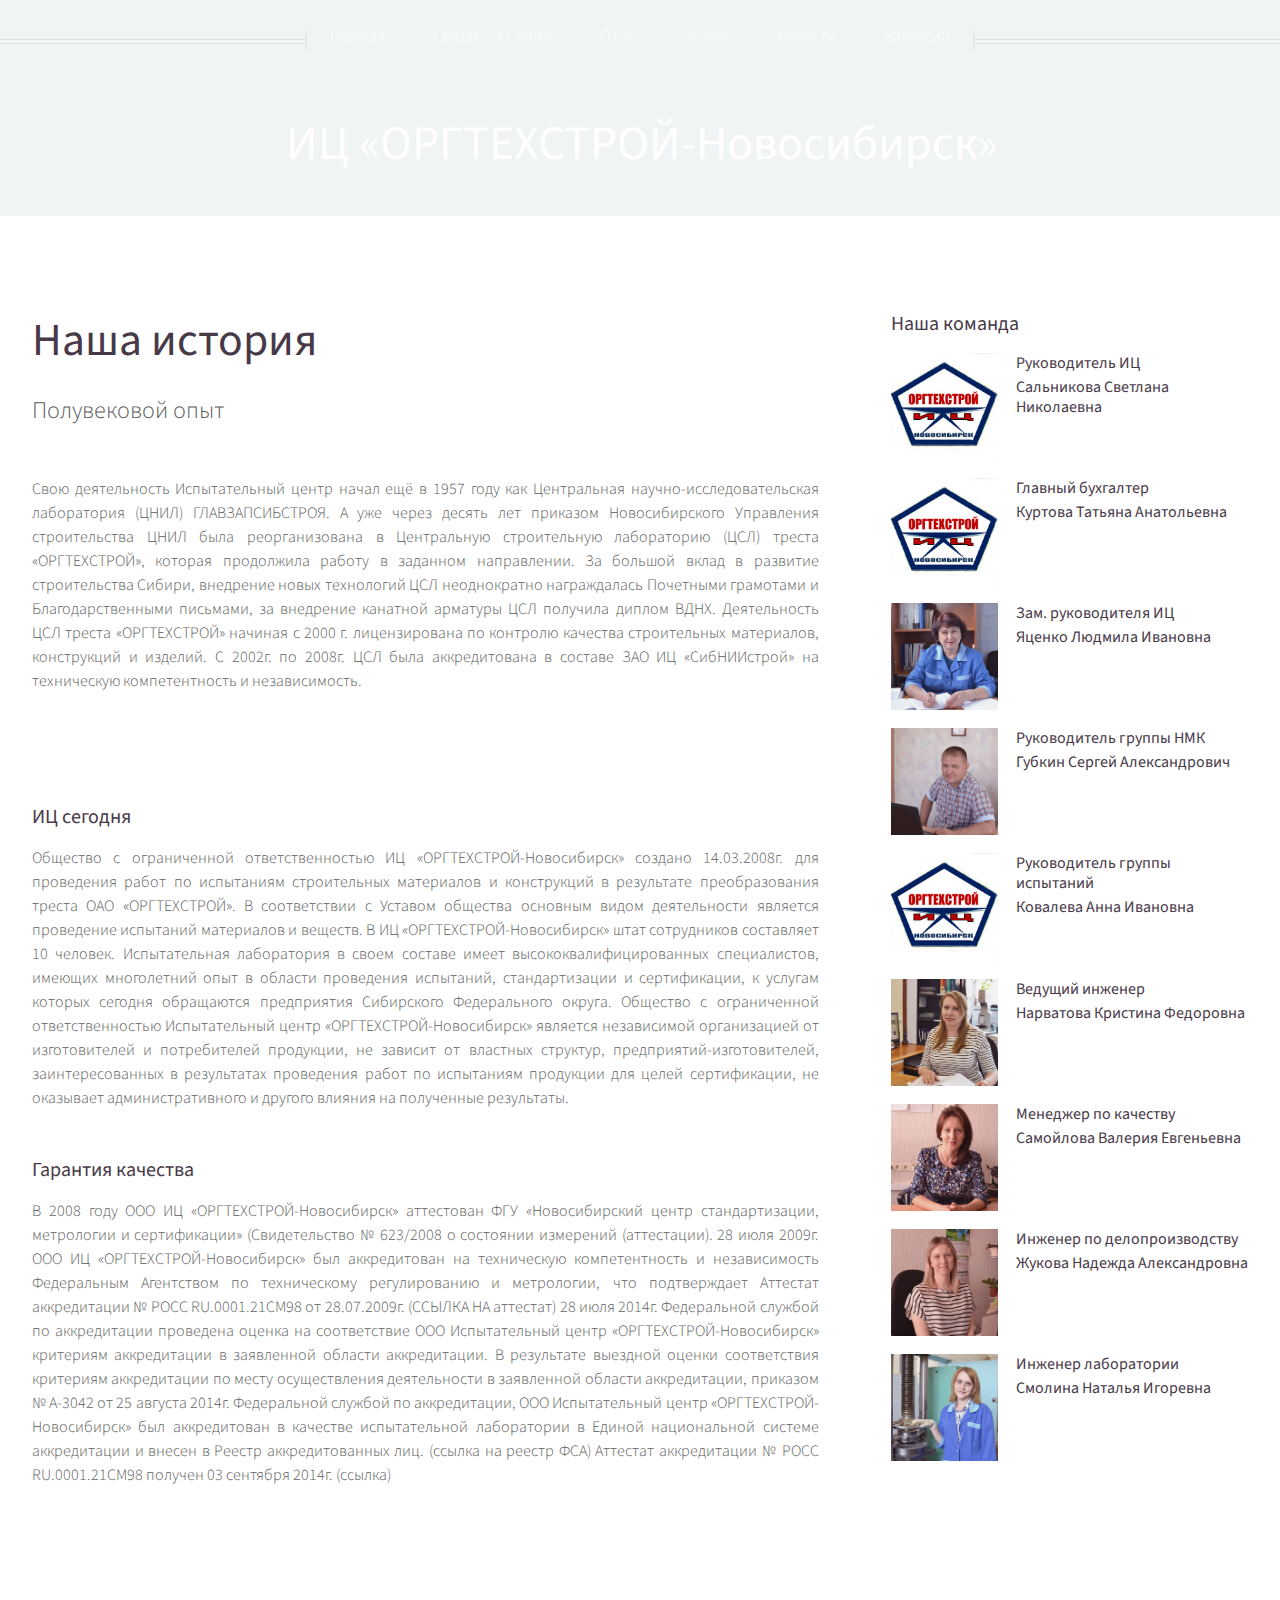
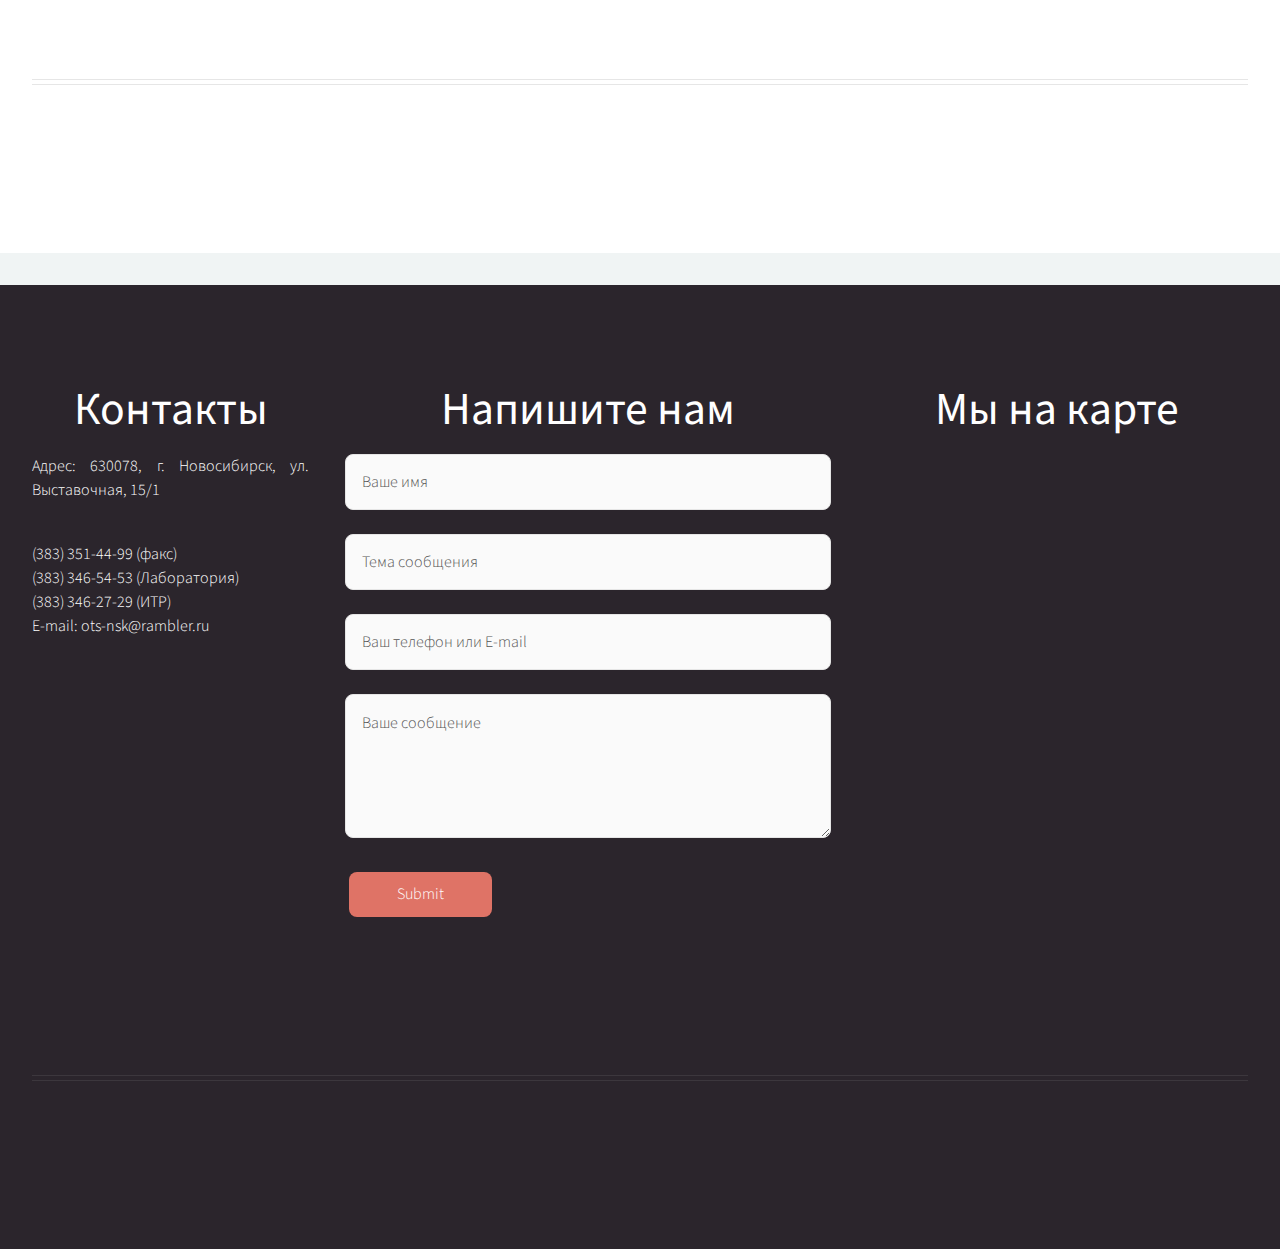
==== commit 9a0981d7: "multiple changes" ====
--- a/history.html
+++ b/history.html
@@ -56,56 +56,45 @@
 									<header>
 										<h2>Наша история</h2>
 										<p>
-											Начало деятельности
+											Полувековой опыт
 										</p>
 									</header>
 
 									<p>
-										Общество с ограниченной ответственностью ИЦ «ОРГТЕХСТРОЙ-Новосибирск» создано 14.03.2008г.  для проведения работ по испытаниям строительных материалов и конструкций в результате преобразования ОАО «ОРГТЕХСТРОЙ».
-										В соответствии с Уставом общества с ограниченной ответственностью Испытательный центр «ОРГТЕХСТРОЙ-Новосибирск» основными видами деятельности является проведение испытаний материалов и веществ.
-										Испытательная лаборатория в своем составе имеет высококвалифицированных специалистов, имеющих многолетний опыт в области проведения испытаний, стандартизации и сертификации.
-										Общество с ограниченной ответственностью Испытательный центр «ОРГТЕХСТРОЙ-Новосибирск» является независимой организацией от изготовителей и потребителей продукции, не зависит от властных структур, предприятий-изготовителей, заинтересованных в результатах проведения работ по испытаниям продукции для целей сертификации, не оказывает административного и другого влияния на полученные результаты
-
+										Свою деятельность Испытательный центр начал ещё в 1957 году  как Центральная научно-исследовательская лаборатория (ЦНИЛ) ГЛАВЗАПСИБСТРОЯ.   А уже через десять лет приказом Новосибирского Управления строительства ЦНИЛ была реорганизована в Центральную строительную лабораторию (ЦСЛ) треста «ОРГТЕХСТРОЙ», которая продолжила работу в заданном направлении.
+	За большой вклад в развитие строительства Сибири, внедрение новых технологий ЦСЛ неоднократно награждалась Почетными грамотами и Благодарственными письмами, за внедрение канатной арматуры ЦСЛ получила диплом ВДНХ.
+	Деятельность ЦСЛ треста «ОРГТЕХСТРОЙ» начиная с 2000 г.  лицензирована по контролю качества строительных материалов, конструкций и изделий.  С 2002г. по 2008г. ЦСЛ была аккредитована в составе ЗАО ИЦ «СибНИИстрой» на техническую компетентность и независимость.
 									</p>
 									<section>
 											<a href="#" class="image featured"><img src="images/imgOnas1.jpg" alt="" /></a>
 										<header>
-											<h3>2008 год</h3>
+											<h3>ИЦ сегодня</h3>
+										</header>
+										<p>
+											Общество с ограниченной ответственностью ИЦ «ОРГТЕХСТРОЙ-Новосибирск» создано 14.03.2008г.  для проведения работ по испытаниям строительных материалов и конструкций в результате преобразования треста ОАО «ОРГТЕХСТРОЙ».
+В соответствии с Уставом общества основным видом деятельности является проведение испытаний материалов и веществ.
+В ИЦ «ОРГТЕХСТРОЙ-Новосибирск» штат сотрудников составляет 10   человек.   Испытательная лаборатория в своем составе имеет высококвалифицированных специалистов, имеющих многолетний опыт в области проведения испытаний, стандартизации и сертификации, к услугам которых сегодня обращаются предприятия Сибирского Федерального округа.
+Общество с ограниченной ответственностью Испытательный центр «ОРГТЕХСТРОЙ-Новосибирск» является независимой организацией от изготовителей и потребителей продукции, не зависит от властных структур, предприятий-изготовителей, заинтересованных в результатах проведения работ по испытаниям продукции для целей сертификации, не оказывает административного и другого влияния на полученные результаты.
+
+										</p>
+
+									</section>
+									<section>
+										<header>
+											<h3>Гарантия качества</h3>
 										</header>
 										<p>
 											В 2008 году ООО ИЦ «ОРГТЕХСТРОЙ-Новосибирск» аттестован   ФГУ «Новосибирский центр стандартизации, метрологии и сертификации» (Свидетельство № 623/2008 о состоянии измерений (аттестации).
-Свою деятельность Испытательный центр начал в 1957г.  как Центральная научно-исследовательская лаборатория (ЦНИЛ) ГЛАВЗАПСИБСТРОЯ.   В 1967г. приказом Новосибирского Управления строительства ЦНИЛ была реорганизована в Центральную строительную лабораторию (ЦСЛ) треста «ОРГТЕХСТРОЙ», которая продолжила работу в заданном направлении.
-За большой вклад в развитие строительства Сибири, внедрение новых технологий ЦСЛ неоднократно была награждена Почетными грамотами и Благодарственными письмами, за внедрение канатной арматуры ЦСЛ имеет диплом ВДНХ.
-Деятельность ЦСЛ треста «ОРГТЕХСТРОЙ» начиная с 2000 г.  лицензирована по контролю качества строительных материалов, конструкций и изделий.  С 2002г. по 2008г. ЦСЛ была аккредитована в составе ЗАО ИЦ «СибНИИстрой» на техническую компетентность и независимость.
-В ИЦ «ОРГТЕХСТРОЙ-Новосибирск» штат сотрудников составляет 10   человек.    В компании работают высококвалифицированные эксперты и испытатели, к услугам которых сегодня обращаются предприятия Сибирского Федерального округа.
-
-										</p>
-
-									</section>
-									<section>
-										<header>
-											<h3>2009 год</h3>
-										</header>
-										<p>
-											28 июля 2009г.  ООО ИЦ «ОРГТЕХСТРОЙ-Новосибирск» был аккредитован на техническую компетентность и независимость Федеральным Агентством по техническому регулированию и метрологии, о чем свидетельствует Аттестат аккредитации № РОСС RU.0001.21СМ98 от 28.07.2009г. (ССЫЛКА НА аттестат)
+28 июля 2009г.  ООО ИЦ «ОРГТЕХСТРОЙ-Новосибирск» был аккредитован на техническую компетентность и независимость Федеральным Агентством по техническому регулированию и метрологии, что подтверждает Аттестат аккредитации № РОСС RU.0001.21СМ98 от 28.07.2009г. (ССЫЛКА НА аттестат)
+28 июля 2014г.  Федеральной службой по аккредитации проведена оценка на соответствие ООО Испытательный центр «ОРГТЕХСТРОЙ-Новосибирск» критериям аккредитации в заявленной области аккредитации.
+В результате выездной оценки соответствия критериям аккредитации по месту осуществления деятельности в заявленной области аккредитации, приказом № А-3042 от 25 августа 2014г. Федеральной службой по аккредитации, ООО Испытательный центр «ОРГТЕХСТРОЙ-Новосибирск» был аккредитован в качестве испытательной лаборатории в Единой национальной системе аккредитации и внесен в Реестр аккредитованных лиц. (ссылка на реестр ФСА)
+
+Аттестат аккредитации № РОСС RU.0001.21СМ98  получен   03 сентября 2014г. (ссылка)
 										</p>
 									</section>
 									<a href="#" class="image featured"><img src="images/imgOnas2.jpg" alt="" /></a>
 									<section>
-										<header>
-											<h3>2014 год</h3>
-										</header>
-
-										<p>
-											28 июля 2014г.  Федеральной службой по аккредитации проведена оценка на соответствие ООО Испытательный центр «ОРГТЕХСТРОЙ-Новосибирск» критериям аккредитации в заявленной области аккредитации.
-В результате выездной экспертизы был сделан вывод о соответствии ООО Испытательный центр «ОРГТЕХСТРОЙ-Новосибирск» установленным критериям аккредитации, утвержденным приказом Минэкономразвития России от 16.10.2012г.  № 682 и требованиям ГОСТ ИСО/МЭК 17025-2009 «Общие требования к компетентности испытательных и калибровочных лабораторий», предъявляемым к технически компетентным и независимым испытательным лабораториям, выполняющим работы по проведению испытаний в заявленной области аккредитации.
-25 августа 2014г. ООО Испытательный центр «ОРГТЕХСТРОЙ-Новосибирск» зарегистрирован в реестре органов по сертификации и аккредитованных испытательных лабораторий (центров) Федеральной службой по аккредитации. (ссылка на реестр ФСА)
-
-Аттестат аккредитации № РОСС RU.0001.21СМ98  получен   03 сентября 2014г. (ссылка)
-
-</p>
-									</section>
-								</article>
+									</article>
 							</div>
 							<div class="4u 12u(mobile)" id="sidebar">
 								<section>
@@ -129,7 +118,7 @@
 									</div>
 									<div class="row 50%">
 										<div class="4u">
-											<a href="#" class="image fit"><img src="images/pic12.jpg" alt="" /></a>
+											<a href="#" class="image fit"><img src="images/pic10.jpg" alt="" /></a>
 										</div>
 										<div class="8u">
 											<h4>Главный бухгалтер</h4>
@@ -165,23 +154,23 @@
 									</div>
 									<div class="row 50%">
 										<div class="4u">
+											<a href="#" class="image fit"><img src="images/pic10.jpg" alt="" /></a>
+										</div>
+										<div class="8u">
+
+											<h4>
+													Руководитель группы испытаний
+											</h4>
+											<h1>Ковалева Анна Ивановна</h1>
+										</div>
+									</div>
+									<div class="row 50%">
+										<div class="4u">
 											<a href="#" class="image fit"><img src="images/pic14.jpg" alt="" /></a>
 										</div>
 										<div class="8u">
 
 											<h4>
-													Руководитель группы испытаний
-											</h4>
-											<h1>Ковалева Анна Ивановна</h1>
-										</div>
-									</div>
-									<div class="row 50%">
-										<div class="4u">
-											<a href="#" class="image fit"><img src="images/pic14.jpg" alt="" /></a>
-										</div>
-										<div class="8u">
-
-											<h4>
 												Ведущий инженер
 											</h4>
 											<h1>Нарватова Кристина Федоровна</h1>
@@ -189,25 +178,36 @@
 									</div>
 									<div class="row 50%">
 										<div class="4u">
-											<a href="#" class="image fit"><img src="images/pic14.jpg" alt="" /></a>
+											<a href="#" class="image fit"><img src="images/pic15.jpg" alt="" /></a>
 										</div>
 										<div class="8u">
 											<h4>
 													Менеджер по качеству
 											</h4>
 											<h1>Самойлова Валерия Евгеньевна</h1>
-
-										</div>
-									</div>
-									<div class="row 50%">
-										<div class="4u">
-											<a href="#" class="image fit"><img src="images/pic14.jpg" alt="" /></a>
+										</div>
+									</div>
+									<div class="row 50%">
+										<div class="4u">
+											<a href="#" class="image fit"><img src="images/pic16.jpg" alt="" /></a>
 										</div>
 										<div class="8u">
 											<h4>
 												Инженер по делопроизводству
 											</h4>
 											<h1>Жукова Надежда Александровна</h1>
+
+										</div>
+									</div>
+									<div class="row 50%">
+										<div class="4u">
+											<a href="#" class="image fit"><img src="images/pic17.jpg" alt="" /></a>
+										</div>
+										<div class="8u">
+											<h4>
+												Инженер лаборатории
+											</h4>
+											<h1>Смолина Наталья Игоревна</h1>
 
 										</div>
 									</div>
@@ -273,7 +273,6 @@
 											<p>Адрес: 630078, г. Новосибирск, ул. Выставочная, 15/1</p>
 											<br>
 											(383) 351-44-99 (факс)<br>
-											(383) 346-22-77 (Директор)<br>
 											(383) 346-54-53 (Лаборатория)<br>
 											(383) 346-27-29 (ИТР)<br>
 											E-mail: ots-nsk@rambler.ru<br>
@@ -317,40 +316,7 @@
 								</table>
 								</form>
 							</section>
-							<!--	<ul class="divided">
-									<li>
-										<article class="post stub">
-											<header>
-												<h3><a href="#">Nisl fermentum integer</a></h3>
-											</header>
-											<span class="timestamp">3 hours ago</span>
-										</article>
-									</li>
-									<li>
-										<article class="post stub">
-											<header>
-												<h3><a href="#">Phasellus portitor lorem</a></h3>
-											</header>
-											<span class="timestamp">6 hours ago</span>
-										</article>
-									</li>
-									<li>
-										<article class="post stub">
-											<header>
-												<h3><a href="#">Magna tempus consequat</a></h3>
-											</header>
-											<span class="timestamp">Yesterday</span>
-										</article>
-									</li>
-									<li>
-										<article class="post stub">
-											<header>
-												<h3><a href="#">Feugiat lorem ipsum</a></h3>
-											</header>
-											<span class="timestamp">2 days ago</span>
-										</article>
-									</li>
-								</ul>-->
+
 							</section>
 
 						<!-- Photos -->
@@ -367,21 +333,7 @@
 				<!--	<div class="row">
 						<div class="12u">
 
-							<!-- Contact -->
-								<!--<section class="contact">
-									<header>
-										<h3>Nisl turpis nascetur interdum?</h3>
-									</header>
-									<p>Urna nisl non quis interdum mus ornare ridiculus egestas ridiculus lobortis vivamus tempor aliquet.</p>
-									<ul class="icons">
-										<li><a href="#" class="icon fa-twitter"><span class="label">Twitter</span></a></li>
-										<li><a href="#" class="icon fa-facebook"><span class="label">Facebook</span></a></li>
-										<li><a href="#" class="icon fa-instagram"><span class="label">Instagram</span></a></li>
-										<li><a href="#" class="icon fa-pinterest"><span class="label">Pinterest</span></a></li>
-										<li><a href="#" class="icon fa-dribbble"><span class="label">Dribbble</span></a></li>
-										<li><a href="#" class="icon fa-linkedin"><span class="label">Linkedin</span></a></li>
-									</ul>
-								</section>
+
 
 							<!-- Copyright -->
 							<!--	<div class="copyright">
--- a/assets/css/main.css
+++ b/assets/css/main.css
@@ -21,6 +21,8 @@
 	article, aside, details, figcaption, figure, footer, header, hgroup, menu, nav, section {
 		display: block;
 	}
+
+
 
 	body {
 		line-height: 1;
@@ -1583,6 +1585,9 @@
 		color: #483949;
 		line-height: 1.25em;
 	}
+	p.name{
+		display: inline-block;
+	}
 
 	h1 a, h2 a, h3 a, h4 a, h5 a, h6 a {
 		color: inherit;
@@ -1630,6 +1635,7 @@
 			color: #ef8376;
 			border-bottom-color: transparent;
 		}
+
 
 	sub {
 		position: relative;
@@ -1863,12 +1869,32 @@
 					color: #ef8376;
 				}
 
+	.pagination li{
+		display:inline-block;
+    padding:5px;
+	}
+
+	ol.pagination{
+		display: inline-block;
+	}
+
+
 	ol.default {
 		list-style: decimal;
 		padding-left: 1.25em;
 	}
 
-	padding-left: 0.25em;
+	div.hid{
+		display: none;
+	}
+
+
+.pagination li {
+  display:inline-block;
+  padding:5px;
+}
+
+padding-left: 0.25em;
 		ol.default li {
 		}
 
@@ -2388,6 +2414,8 @@
 		background: #2b252c;
 		color: #fff;
 	}
+
+
 
 		#footer .icon.circled {
 			background: #fff;
